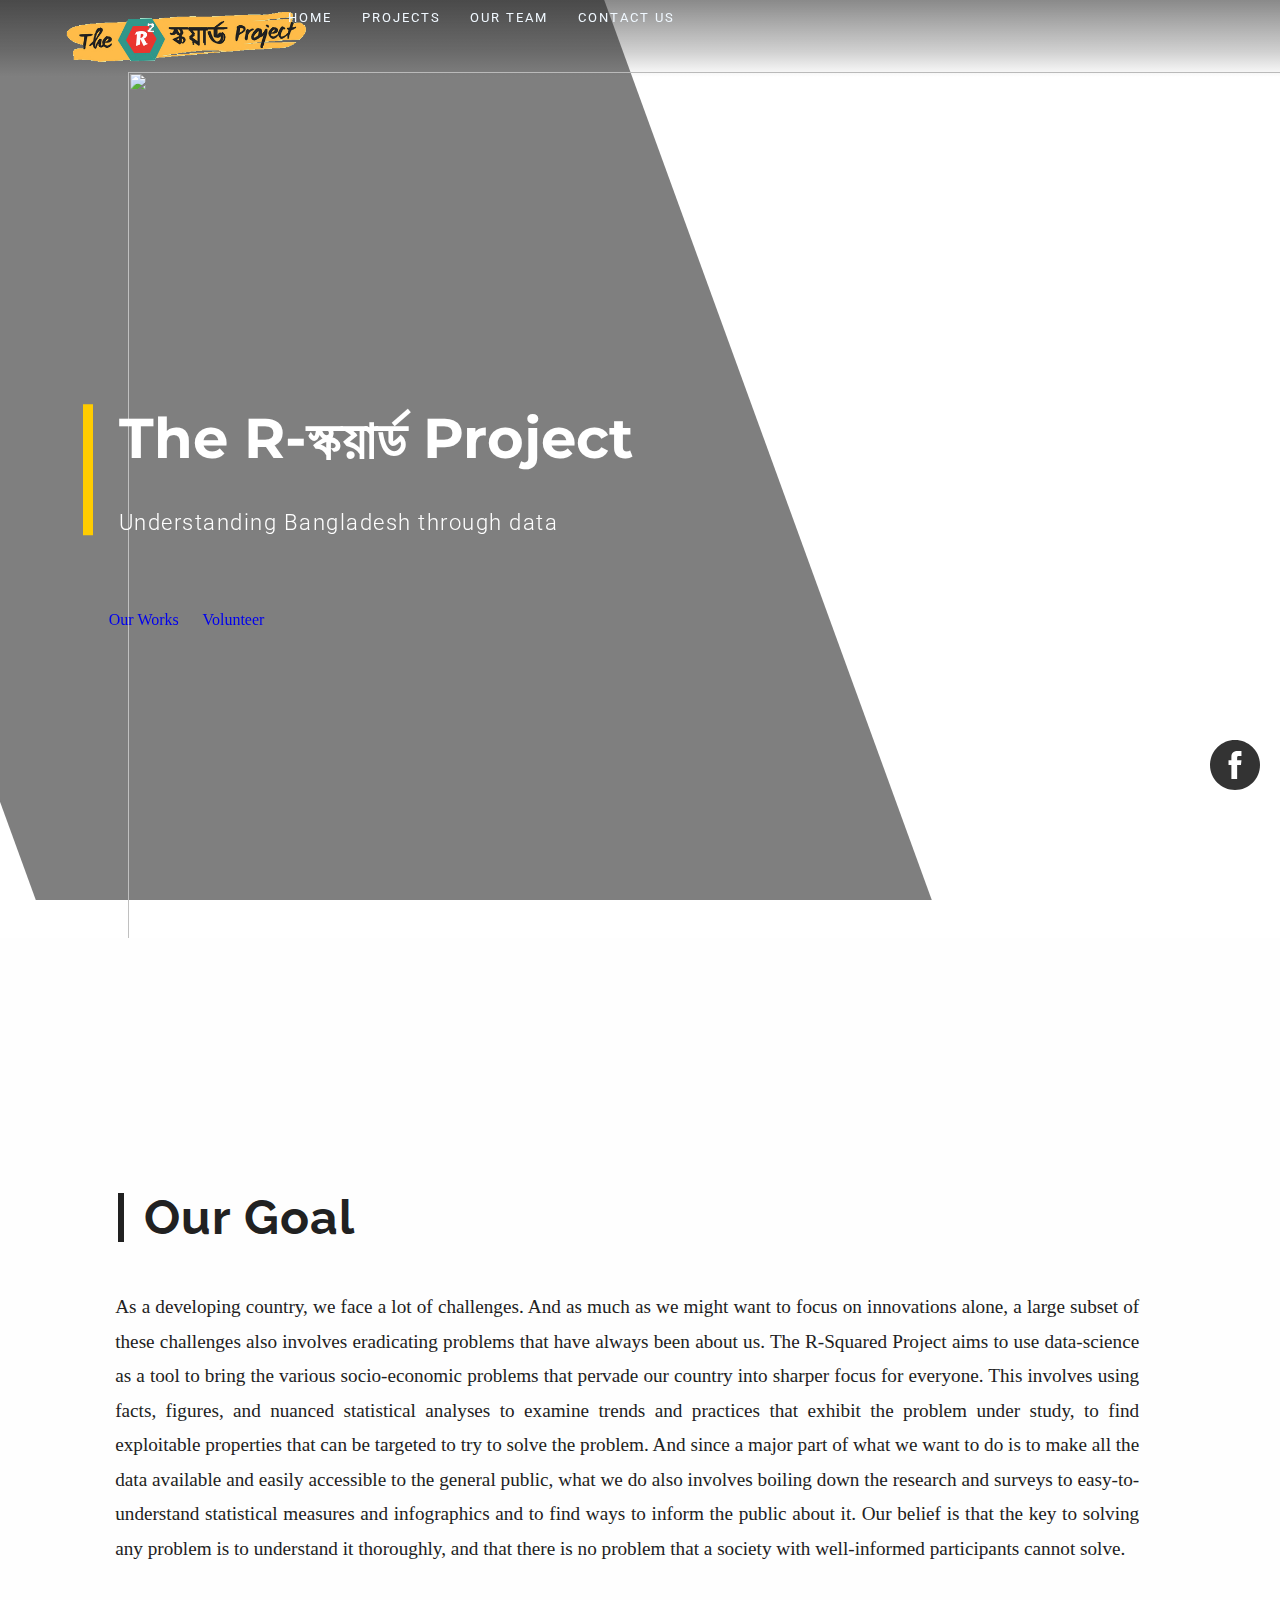
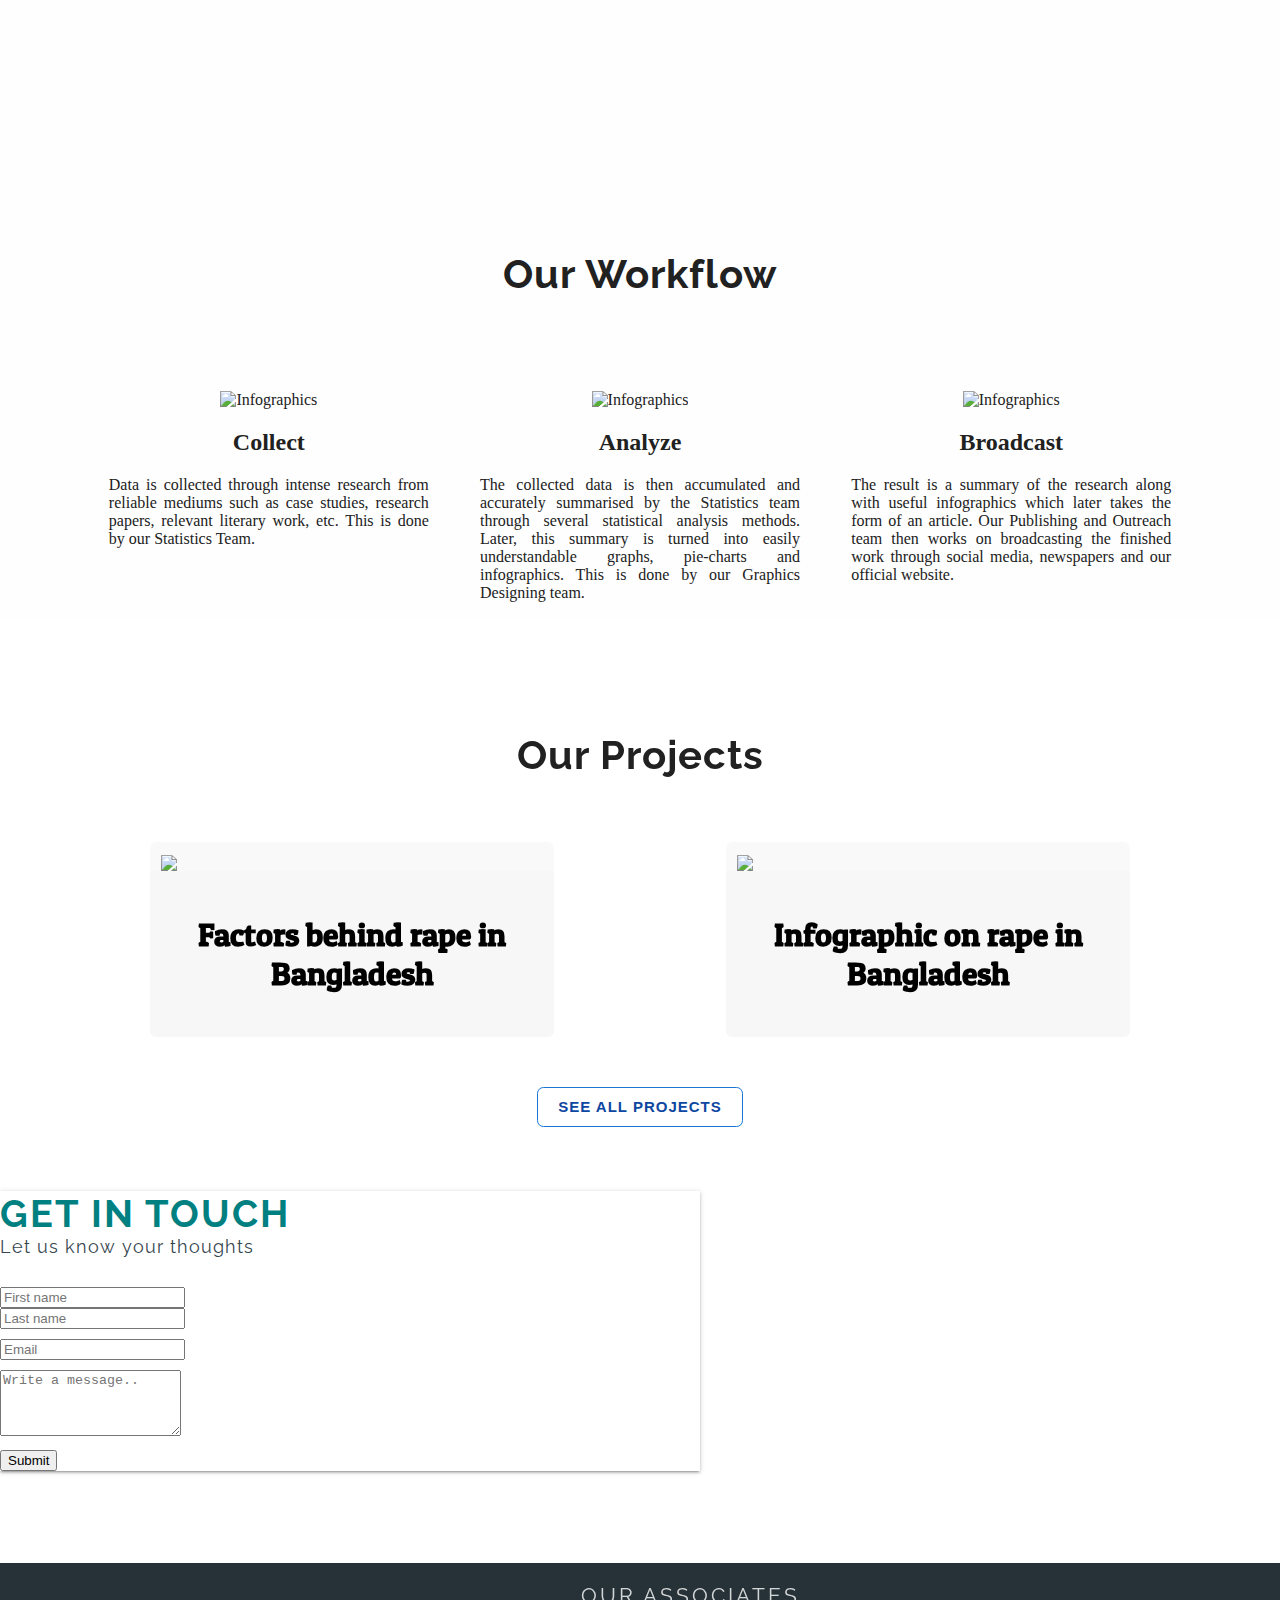
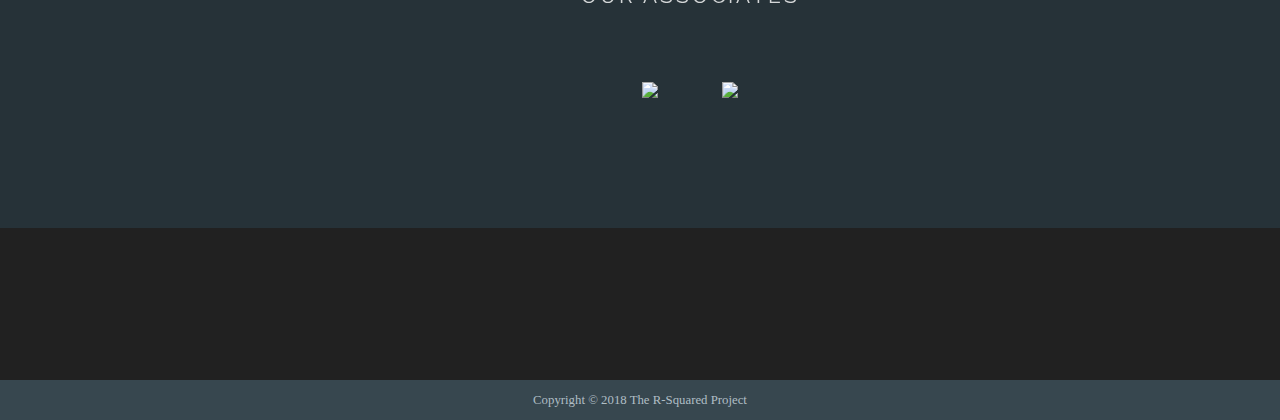
==== front-end-master/index.html @ 1b49b3e4 "Merge remote-tracking branch 'front-end/Final-Hosted' into bug_fixes" ====
<!doctype html>
<html lang="en">

<head>
	<!-- Required meta tags -->
	<meta charset="utf-8">
    <meta name="viewport" content="width=device-width, initial-scale=1, shrink-to-fit=no">

    <!-- meta data for SEO -->
    <meta name="description" content="">

	<!-- Bootstrap CSS -->
	<link rel="stylesheet" href="./common_files/css/bootstrap.min.css">
    <link rel="stylesheet" href="./common_files/css/nav&foot.css">
    <link rel="stylesheet" href="./common_files/css/button.css">
    <link rel="stylesheet" href="./common_files/css/footer.css">
    <link rel="stylesheet" href="./common_files/css/common_styles.css">
	<link rel="stylesheet" href="./index.css">
	<link href="https://fonts.googleapis.com/css?family=Pacifico|Patua+One|Roboto|Roboto+Condensed|Lato|Raleway|Montserrat|Roboto:300" rel="stylesheet">
    <!-- <link rel="stylesheet" media="screen and (max-device-width: 750px)" href="mobile.css" /> -->

	<!-- jquery -->
    <script src="https://ajax.googleapis.com/ajax/libs/jquery/2.1.0/jquery.min.js"></script>
    <script src="./common_files/js/parallax.min.js"></script>

    <!--custom js-->

    <script src="./common_files/js/custom_js/headerHelpers.js" ></script>

    <!-- Global site tag (gtag.js) - Google Analytics -->
    <script async src="https://www.googletagmanager.com/gtag/js?id=UA-122703977-1"></script>
    <script src="./common_files/js/custom_js/googleAnalytics.js"></script>

	<title>The R-Squared Project</title>
</head>

<body>
	<nav class="navbar nav-container">
		<div class="nav-logo">
			<a href="./index.html" class="nav-logo">
				<img src="./common_files/rsquared_logo.png" class="logo">
			</a>
		</div>
		<div class="nav-links">
			<a href="#page_top" class="index-nav-item  nav-item">HOME</a>
			<a href="./Projects/projects.html" class="index-nav-item nav-item">PROJECTS</a>
			<!--<a href="#" class="nav-item">Achievements</a>-->
			<a href="./about_us/about.html" class="index-nav-item nav-item">OUR TEAM</a>
			<a href="#contact-us" class="index-nav-item nav-item">CONTACT US</a>
		</div>
	</nav>
    <div class="cover-page" id="page_top">
        <div class="cover-picture" data-parallax="scroll" data-image-src="images/cover.jpg"></div>
        <div class="title-overlay"></div>
        <img class="graph-lines" src="images/graph_lines.svg">
        <div class="headline-text">
            <h1>The R-স্কয়ার্ড Project</h1>
            <h2>Understanding Bangladesh through data</h2>
        </div>
        <div class="action-buttons">
            <a href="#projects" class="material-button-white">Our Works</a>
            <a href="#contact-us" class="material-button-white">Volunteer</a>
        </div>
        <div class="social-buttons">
            <a target="_blank" href="https://www.facebook.com/dhakastats/"><img src="./about_us/icons/facebook.svg"></a>
        </div>
    </div>

	<div class="container-fluid about-us-container">
		<div class="about-us-content">
			<div class="text-container col-5">
				<div class="headline-container">
					<h1 class="headline">Our Goal</h1>
				</div>
				<div class="text-container-content">
					<p>
						As a developing country, we face a lot of challenges. And as much as we might want to focus on innovations alone, a large subset of these challenges also involves eradicating problems that have always been about us. The R-Squared Project aims to use data-science as a tool to bring the various socio-economic problems that pervade our country into sharper focus for everyone. This involves using facts, figures, and nuanced statistical analyses to examine trends and practices that exhibit the problem under study, to find exploitable properties that can be targeted to try to solve the problem. And since a major part of what we want to do is to make all the data available and easily accessible to the general public, what we do also involves boiling down the research and surveys to easy-to-understand statistical measures and infographics and to find ways to inform the public about it. Our belief is that the key to solving any problem is to understand it thoroughly, and that there is no problem that a society with well-informed participants cannot solve.
					</p>
				</div>
			</div>
			<div class="image-container">
				<img  src="./images/99c973c1c59dc21aa0fe2f706am7--oil-abstract-woman-portrait-painting-original-oil-painting.jpg" alt="" class="image">
			</div>
		</div>
	</div>


	<div class="what-we-do-container">
		<div class="headline-container">
			<p class="headline">Our Workflow</p>
		</div>
		<div class="what-we-do-content">
            <div class="what-we-do-card">
                <img src="icons/collection.svg" alt="Infographics" class="card-img-top">
                <div class="card-body">
                    <h2 class="card-title">Collect</h2>
                    <p class="card-text">Data is collected through intense research from reliable mediums such as case studies, research papers, relevant literary work, etc. This is done by our Statistics Team.</p>
                </div>

            </div>
            <div class="what-we-do-card">
                <img src="icons/analyze_icon.svg" alt="Infographics" class="card-img-top">
                <div class="card-body">
                    <h2 class="card-title">Analyze</h2>
                    <p class="card-text">The collected data is then accumulated and accurately summarised by the Statistics team through several statistical analysis methods. Later, this summary is turned into easily understandable graphs, pie-charts and infographics. This is done by our Graphics Designing team.</p>
                </div>

            </div>
            <div class="what-we-do-card">
                <img src="icons/broadcast.svg" alt="Infographics" class="card-img-top">
                <div class="card-body">
                    <h2 class="card-title">Broadcast</h2>
                    <p class="card-text">The result is a summary of the research along with useful infographics which later takes the form of an article. Our Publishing and Outreach team then works on broadcasting the finished work through social media, newspapers and our official website.</p>
                </div>
            </div>
		</div>
	</div>


    <div class="featured-projects-container">
        <div class="headline-container" id="projects">
            <h1 class="headline">Our Projects</h1>
        </div>
        <div class="content">
            <div class="project-card" onclick="window.location='./Projects/projects.html#sexual_abuse'">
                <img src="./Projects/infographs/navid_et_al.jpg" class="project-img">
                <div class="descriptor">
                    <h2 class="name">Factors behind rape in Bangladesh</h2>
                </div>
            </div>
            <div class="project-card" onclick="window.location='./Projects/projects.html#reasons_behind_abuse'">
                <img src="./Projects/infographs/infographic_on_rape.png" class="project-img">
                <div class="descriptor">
                    <h2 class="name">Infographic on rape in Bangladesh</h2>
                </div>
            </div>

        </div>
        <div class="button-container">
            <input type="button" class="material-button" value="See all Projects" onclick="window.location='./Projects/projects.html'">
        </div>
    </div>

    <form id="contact-us" class="container contact-card-container"  class="row" action="https://formspree.io/thersquaredproject@gmail.com" method="POST">
        <div class="col-sm">
            <div class="card">
                <div class="card-body">
                    <div class="contact-heading">
                        <span>GET IN TOUCH</span>
                        <span>Let us know your thoughts</span>
                    </div>
                    <div class="contact-texboxes">
                        <div class="form-row">
                            <div class="col-6">
                                <input type="text" class="form-control" name="First Name" required="required" placeholder="First name">
                            </div>
                            <div class="col-6">
                                <input type="text" class="form-control" name="Last Name" required="required" placeholder="Last name">
                            </div>
                        </div>
                        <div class="form-row">
                            <div class="col-12">
                                <input type="email" class="form-control" name="Email" required="required" placeholder="Email">
                            </div>
                        </div>
                        <div class="form-row">
                            <div class="col-12">
                                <textarea class="form-control" rows="4" name="Message" required="required" placeholder="Write a message.."></textarea>
                            </div>
                        </div>
                        <div class="form-row form-submit-row">
                            <div class="col-12">
                                <input type="submit" class="material-button-purple" value="Submit">
                            </div>
                        </div>
                    </div>
                </div>
            </div>
        </div>
    </form>


    <br/><br/><br/><br/>
    <div class="associates-box">
        <span class="associates-title">OUR ASSOCIATES</span>
        <div class="associates-logo-quilt">
            <img src="images/wistem.png" class="associates-logo">
            <img src="images/bdt-amplogo-v1.png" class="associates-logo">
        </div>
    </div>
	<div class="footer">
		<div class="copyright">
			Copyright © 2018 The R-Squared Project
		</div>
	</div>

</body>

</html>
---- front-end-master/common_files/css/nav&foot.css ----
/*navbar start */
.nav-container{
	z-index: 2;
	display: flex;
	padding-top: 0.5em;
	padding-bottom: 0.5em;
	position: absolute;
	width: 100vw;
	background: linear-gradient(to bottom, rgba(21,21,21,.5), rgba(21,21,21,.35), rgba(21,21,21,.2),rgba(21,21,21,0));
}
@keyframes nav-container-fixed{
	0%{
		margin-top: -100%;;
	}
	100%{ margin-top: 0;}
}
.nav-fixed{
	position: fixed;
	background: rgba(21,21,21,1);
	animation-name: nav-container-fixed;
	animation-duration: .4s;
	animation-delay: 0s;
	color: #ffcc00;
	width: 100vw;
}


.nav-logo{
	width: 19%;
	padding-left: 2em;
}
.nav-logo > .logo{
	width: 100%;
}


.nav-item:hover{
	font-weight: 600;
}
.nav-links{
	padding-right: 4em;
}
.nav-links > .nav-item{
	font-family: Roboto, sans-serif;
	letter-spacing: 2px;
	font-size: 0.8rem;
	color: #ffcc00;
	padding: 1em;
}

.nav-fixed .nav-item{
	color: #ffcc00;
	letter-spacing: 2px;
	font-size: 0.8rem;
	transition: color linear 1s;
}

.footer{
	position: relative;
	display: flex;
	flex-direction: row;
}
.copyright{
	align-self: flex-end;
	position: relative;
	bottom: 0%;
	width: 100%;
	height: 40px;
	background-color: #37474F;
	color: #B0BEC5;
	text-align: center;
	line-height: 40px;
	font-size: 0.8rem;
}

@media only screen and (max-width: 600px) {
	.nav-container{
		flex-direction: column;
		padding-top: 3vw;
		padding-bottom: 3vw;
	}
	.nav-logo{
		padding-left: 0;
		padding-bottom: 2vw;
		align-self: center;
	}
	.nav-links{
		display: flex;
		justify-content: center;
		flex-wrap: wrap;
		padding-right: 0;
	}
	.nav-links .nav-item{
		border: 1px solid white;
		padding: .4em;
	}
}

/*navbar end*/
---- front-end-master/common_files/css/button.css ----
.material-button{
    border: 0.1rem solid #1976D2;
    border-radius: .4rem;
    cursor: pointer;
    display: inline-block;
    font-size: 15px;
    font-weight: 700;
	height: 40px;
	padding: 0px 20px 0px 20px;
	letter-spacing: 1px;
    text-align: center;
    text-decoration: none;
    text-transform: uppercase;
	white-space: nowrap;
	background-color: transparent;
	color: #0D47A1;
	transition: all linear 0.1s;
}
.material-button:hover{
	color:white;
	background-color: #1976D2;
}
.material-button:active{
	background-color: #0D47A1;
}
.material-button:focus{
	outline: none;
}
---- front-end-master/common_files/css/footer.css ----
.footer{
	width: 100%;
	background: #212121;
	color: aliceblue;
	height: 15vw;
}
---- front-end-master/common_files/css/common_styles.css ----
html{
	overflow-x: hidden;
<<<<<<< HEAD
}
::-webkit-scrollbar {
    width: 8px;
}
::-webkit-scrollbar-track {
    background: rgb(97, 127, 141);
}

::-webkit-scrollbar-thumb {
	background: #37474F;
}
::-webkit-scrollbar-thumb:hover {
    background: #90A4AE;
=======
	width: 100vw !important;
}
::-webkit-scrollbar {
	width: 8px;
}
::-webkit-scrollbar-track {
	box-shadow: inset 0 0 20px rgba(0,0,0,0.3);
}

::-webkit-scrollbar-thumb {
	box-shadow: inset 0 0 200px rgba(0,0,0,0.5);
	border-radius: 5px;
	cursor: pointer;
}
::-webkit-scrollbar-thumb:hover {
    background: rgb(84, 108, 119);
}
::-webkit-scrollbar-thumb:active {
    background: rgb(67, 86, 95);
>>>>>>> front-end/Final-Hosted
}
.headline{
    font-family: 'Raleway';
    align-self: center;
	color: #212121;
	position: relative;
	text-align: center;
	padding: 1vw;
    font-size: 2.5em;
    margin: 0;
    font-weight: bold;
	letter-spacing: 1px;
}
/* .headline::after{
	content: '';
    position: absolute;
	background: #212121;
	top: 100%;
    left: 30%;
	width: 40%;
	height: 2px;
} */
---- front-end-master/index.css ----
html,body
{
    width: 100%;
    height: 100%;
    margin: 0px;
	padding: 0px;
}
html{
	display: flex;
	flex-direction: column;
}
a, a:hover{
	text-decoration: none;
}
.first .row > div{
  background: #FFFFFF;
}
.hide{
	display: none;
}
.show{
	display: block;
}
.horizontal-ruler{
	width: 100vw;
	height: 1.5vw;
	background: #212121;
}

/****************** cover pic ***********************/
.cover-page{
	height: 100vh;
	width: 100vw;
}
.cover-picture{
	height: 100%;
	position: absolute;
	top: 0px;
	left: 0px;
}
.details{
	padding-bottom: 2vw;
	font-size: 1.5vw;
}
.action-buttons a{
	margin-right: 20px;
}
.graph-lines{
	position: absolute;
	bottom: -8vh;
	right: -10vw;
	width: 100vw;
	height: 100vh;
}
.social-buttons{
	position: absolute;
	right: 20px;
	bottom: 10vh;
	height: auto;
	width: 50px;
}
.social-buttons a{
	height: 50px;
	width: 50px;
	line-height: 50px;
	text-align: center;
}
.social-buttons a:hover{
	transform: scale(1.05);
}

.associates-box{
	min-height: 25vh;
	height: 25vh;
	width: 100vw;
	background-color: #263238;
	color:white;
	text-align: center;
	padding: 20px 50px;
}
.associates-title{
	color: white;
	font-family: 'Raleway';
	font-size: 1.3em;
	letter-spacing: 3px;
	opacity: 0.8;
	display: block;
}
.associates-logo-quilt{
	position: relative;
	top: 55%;
	transform: translateY(-50%);
	height: 100px;
}
.associates-logo{
	max-height: 40px;
	margin: 0px 30px;
}
/*************************  cover end  ***********************************/


.about-us-container{
	display: flex;
	height: 100vh;
	background: #FEFEFE;
	color: #212121;
	position: relative;
	display: flex;
	justify-content: center;
	overflow-y: hidden;
	padding: 0 7vw;
}
.about-us-content{
	position: relative;
	align-self: flex-start;
	display: flex;
	flex-direction: row;
	align-self: center;

}
.text-container{
	position: relative;
	padding: 1vw;
	display: flex;
	flex-direction: column;
	min-width: 70%;
	min-height: 100%;
}
.text-container > .headline-container{
	font-family: 'Patua One', sans-serif;
	left: 1em;
	position: relative;
	display: flex;
    justify-content: flex-start;
}
.text-container > .headline-container::before{
	content: '';
	position: absolute;
	background: #212121;
	width: .4vw;
	height: 60%;
	align-self: center;
}
.text-container .headline{
	position: relative;
	padding-left: 2vw;
	font-size: 3em;
}
.text-container .headline::after{
    display: none;
}
.text-container-content{
	font-size: 1.2em;
	line-height: 1.8em;
	padding: 1vw;
	padding-right: 3vw;
	text-align: justify;
}
.image-container{
	position: relative;
	display: flex;
	justify-content: center;
}
.image{
	border-radius: .5em;
	width: 100%;
	align-self: center;
}

/******************* about us end *************************/


/******************* what we do   **************************/

.what-we-do-container{
	background: #FEFEFE;
	position: relative;
    justify-content: center;
	flex-direction: column;
	margin-bottom: 100px;
}
.headline-container{
	position: relative;
    min-width: 100%;
    display: flex;
    justify-content: center;
}

.what-we-do-content{
	display: flex;
	flex-direction: row;
	justify-content: center;
	text-align: center;
}
.what-we-do-content  .card-img-top{
    align-self: center;
	width: 15vw;
	padding: 3vw;
	padding-bottom: 0;
	padding-top: 9vh;
	margin: 0;
}

.what-we-do-content .what-we-do-card{
	color: #212121;
	background: rgba(255,255,255,0);
	min-width: 20vw;
    max-width: 25vw;
	margin: 0px;
	padding-top: 0;
	margin: 0 2vw;
}

.what-we-do-content .card-link{
	align-content: space-around;
}
.card-text{
	text-align: justify;
    text-justify: inter-word;
}
/***************** what we do part end *************/


/***************** associates part start ***********/
.associates-container{
	height: auto;
	margin-top: 5vh;
	margin-bottom: 15vh;
}

.associates-headline-container{
    position: relative;
    min-width: 100%;
    display: flex;
    justify-content: center;
}
.associates-container .content{
    margin-top: 1vw;
    margin-bottom: 5vw;
    display: flex;
    flex-direction: row;
    flex-wrap: wrap;
    justify-content: center;
}
.associates-container .img-container{
	margin: 3vw;
	width: 10vw;
	position: relative;
}
.associates-container .img-container:nth-child(1){
	width: 15vw;
}
.associates-container .img-container img{
	background: black;
	top: 50%;
	transform: translateY(-50%);
	position: relative;
    width: 100%;
    height: auto;
}


/***************  associates part end  **************/


/**************    featured projects   **************/

.featured-projects-container{
    display: flex;
    flex-direction: column;
    justify-content: center;
    padding-bottom: 5vw;
}

.featured-projects-container .content{
    margin-top: 4vw;
    display: flex;
    flex-direction: row;
    width: 90%;
    align-self: center;
    justify-content: space-around;
}

.featured-projects-container .content .project-card{
    border-radius: .5vw;
    overflow: hidden;
    position: relative;
	width: 35%;
	display: flex;
	flex-direction: column;
	cursor: pointer;
	overflow-y: hidden;
	background: rgba(245,245,245, .6);
}

.featured-projects-container .content .project-card:hover {
	background-color: lightgrey;
}

.featured-projects-container .content .project-card .project-img{
	align-self: center;
	margin: 1vw;
	margin-bottom: 0vw;
	width: 95%;
}

.featured-projects-container .content .project-card .descriptor{
    background: rgba(245,245,245, .6);
	position: relative;
	padding: .3em;
	text-align: center;
}
.featured-projects-container .content .project-card .descriptor .name{
	padding: 1vw;
	font-size: 2.5vw;
    font-family: 'patua one';
}
/************* featured projects end ***************/





.nav-links > .index-nav-item{
	font-family: Roboto, sans-serif;
	letter-spacing: 2px;
	font-size: 0.8rem;
	color: aliceblue;
	padding: 1em;
}

/*****************      form part      **************/

.contact-card-container{
	max-width: 700px !important;
}
.card{
	box-shadow: 0 2px 2px 0 rgba(0,0,0,0.14), 0 3px 1px -2px rgba(0,0,0,0.12), 0 1px 5px 0 rgba(0,0,0,0.2);
}
.contact-heading{
	margin-bottom:30px;
}
.contact-heading span:nth-of-type(1){
	display: block;
	font-family: 'Raleway';
	font-size: 2.4rem;
	font-weight: bolder;
	letter-spacing: 2px;
	color:teal;
}
.contact-heading span:nth-of-type(2){
	display: block;
	font-family: 'Raleway';
	font-size: 1.1rem;
	letter-spacing: 1px;
	color:#37474F;
}
.form-row{
	margin-bottom: 10px;
}
.join-team{
	display: none;
	float: right;
	text-align: center;
}
.join-team span:nth-of-type(1){
	display: block;
	font-size: 15px;
	color:#546E7A;
	letter-spacing: 0.2px;
}
.join-team a{
	margin-top: -3px;
	display: block;
	font-size: 20px;
	font-weight: bold;
	text-decoration: underline;
	color:#37474F;
	transition: all linear 0.1s;
}
.join-team a:hover{
	color:#263238;
}
.contact-footer{
	text-align: center;
	position: absolute;
	bottom: 0px;
	left:15px;
	right: 15px;
	height: 50px;
	border-bottom-left-radius: 0.25rem;
	border-bottom-right-radius: 0.25rem;
	padding:0px 25px 0px 25px;
}
.form-submit-row{
	margin-top: 10px;
	margin-bottom: 20px;
}
.button-container{
	margin-top: 50px;
	width: 100%;
	text-align: center;
}

.cover-page{
	height: 100vh;
	width: 100vw;
}
.cover-picture{
	z-index: 0;
	height: 100vh;
	width: 100vw;
	position: fixed;
	top: 0px;
	left: 0px;
}
.title-overlay{
	position: absolute;
	top: 0px;
	left: 0px;
	width: 70%;
	height: 100%;
    margin-left:-10vw;
	transform: skew(20deg);
	background: #000;
	opacity: 0.5;
}
.headline-text{
	position: relative;
	top: 48%;
	transform: translateY(-50%);
	margin-left: 6.5vw;
	padding-left: 2vw;
	border-left: 10px solid #ffcc00;
}

.headline-text h1{
	font-family: Montserrat;
	font-weight: bolder;
	color: white;
	font-size: 3.5em;
}
.headline-text h2{
	font-family: 'Roboto';
	font-weight: 300;
	color: white;
	font-size: 1.4em;
	letter-spacing: 1.5px;
	margin-top: 10px;
}
.action-buttons{
	position: relative;
	top: 48%;
	transform: translateY(-50%);
	margin-left: 8.5vw;
}
.action-buttons a{
	margin-right: 20px;
}
.graph-lines{
	position: absolute;
	bottom: -8vh;
	right: -10vw;
	width: 100vw;
	height: 100vh;
}
.social-buttons{
	position: absolute;
	right: 20px;
	bottom: 10vh;
	height: auto;
	width: 50px;
}
.social-buttons a{
	height: 50px;
	width: 50px;
	line-height: 50px;
	text-align: center;
}
.social-buttons a:hover{
	transform: scale(1.05);
}

.associates-box{
	min-height: 25vh;
	height: 25vh;
	width: 100vw;
	background-color: #263238;
	color:white;
	text-align: center;
	padding: 20px 50px;
}
.associates-title{
	color: white;
	font-family: 'Raleway';
	font-size: 1.3em;
	letter-spacing: 3px;
	opacity: 0.8;
	display: block;
}
.associates-logo-quilt{
	position: relative;
	top: 55%;
	transform: translateY(-50%);
	height: 100px;
}
.associates-logo{
	max-height: 40px;
	margin: 0px 30px;
}
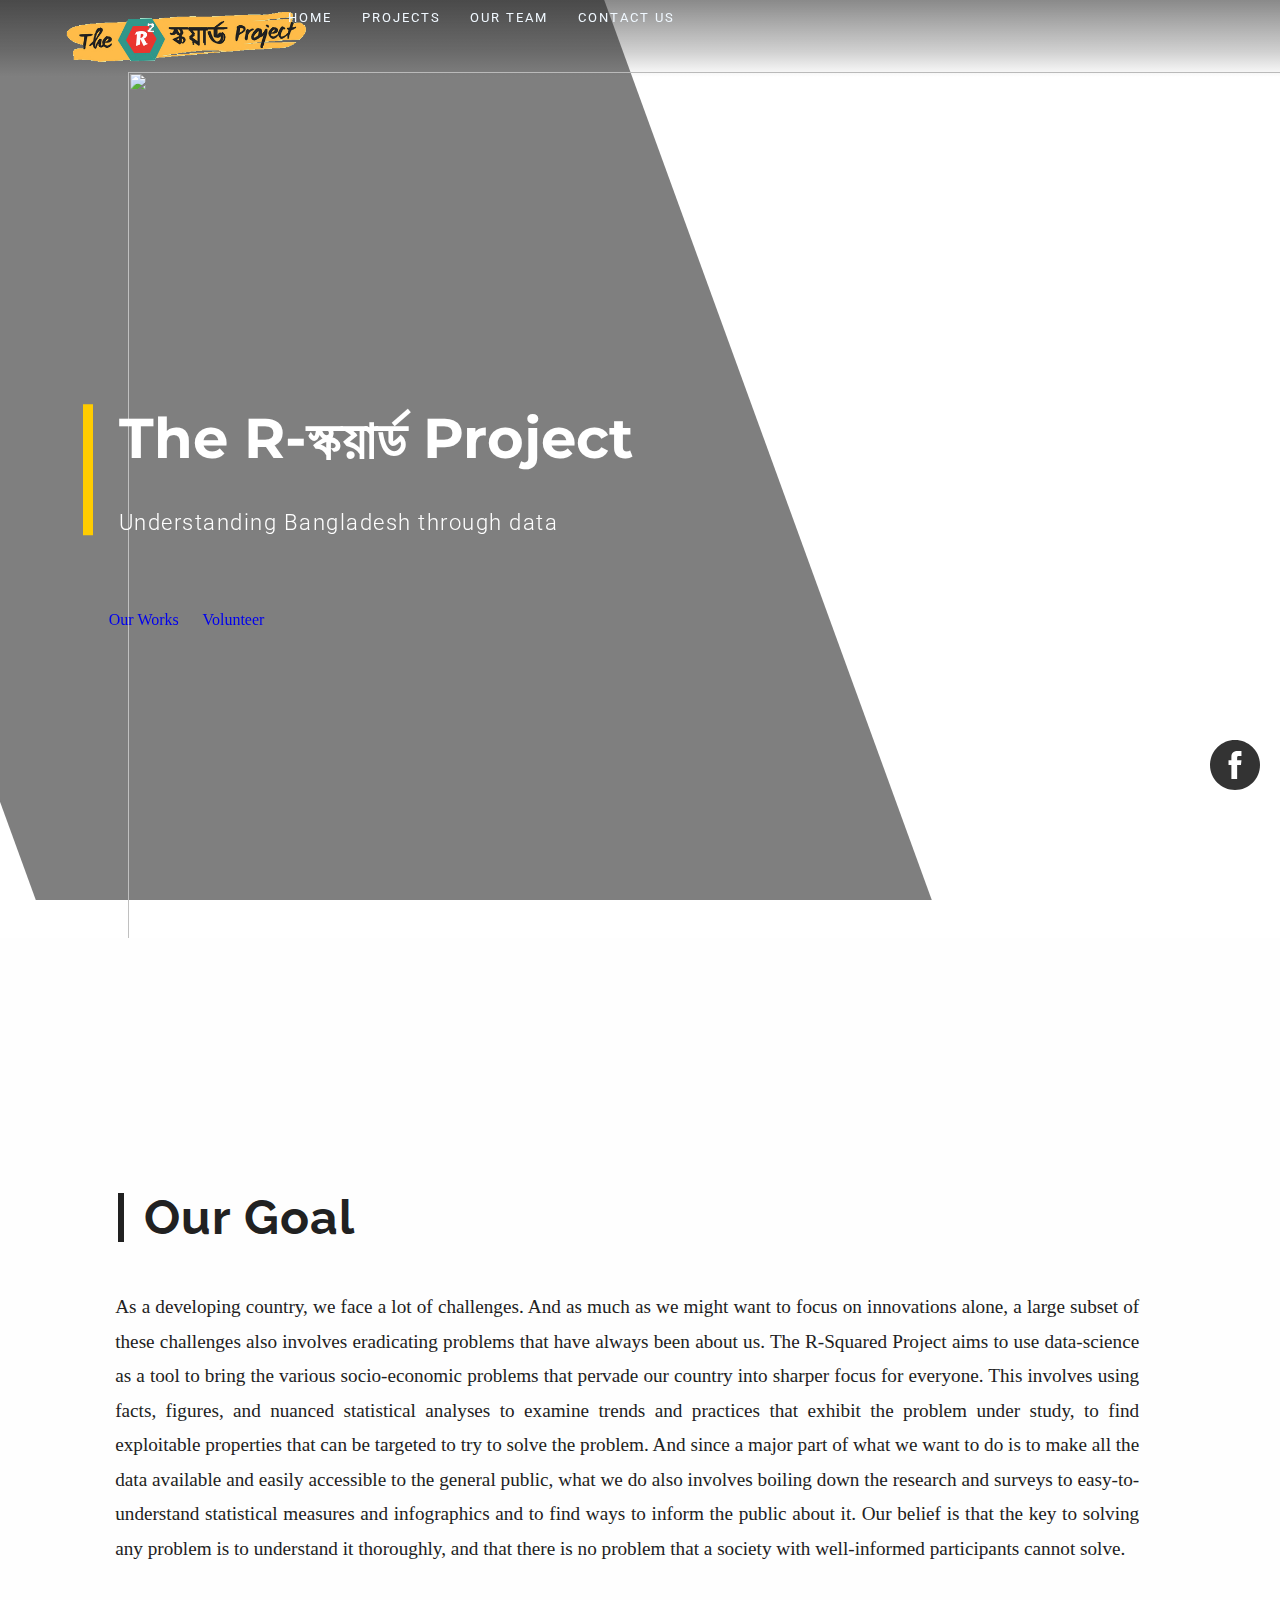
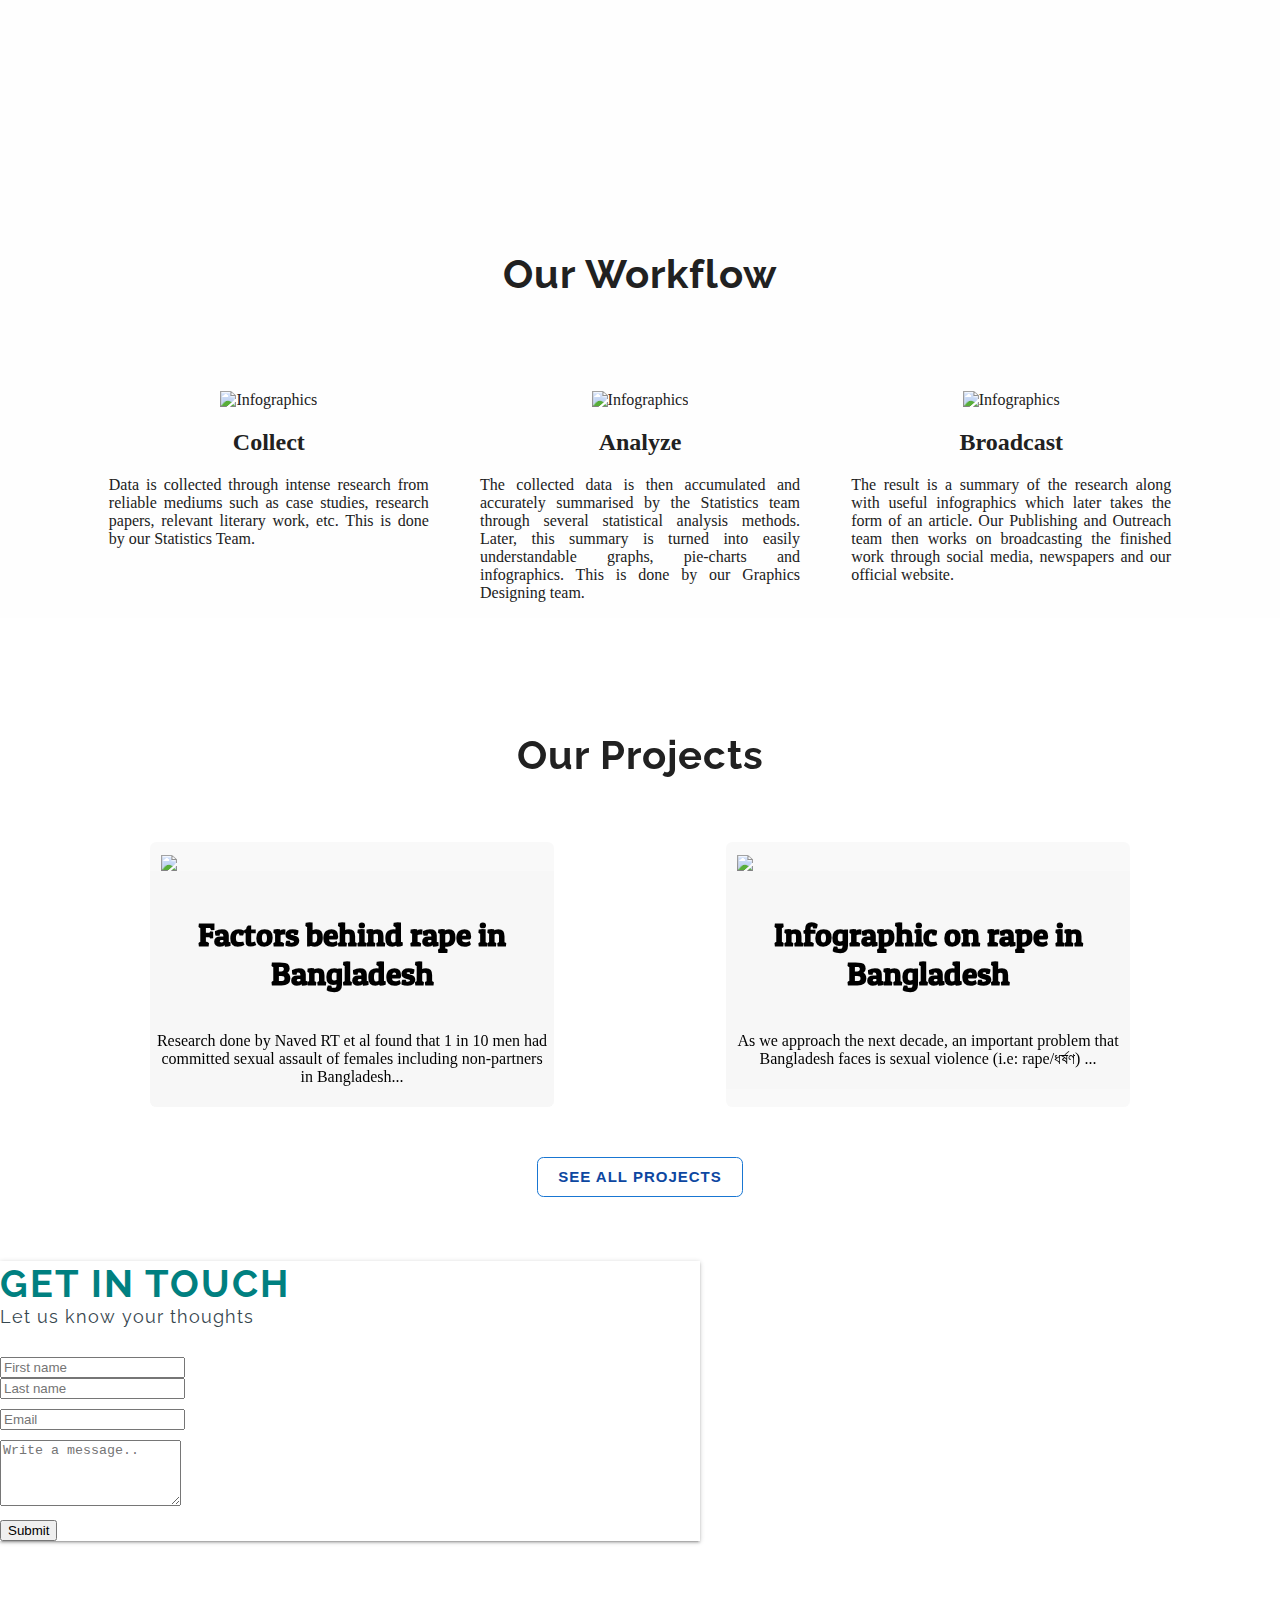
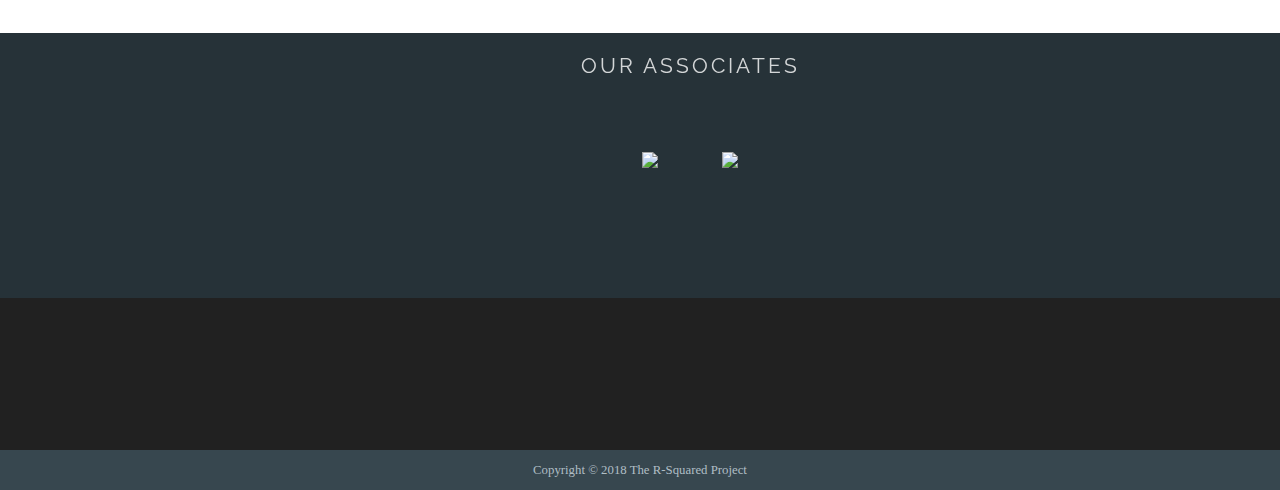
==== commit 45f0ec37: "Design Updates" ====
--- a/front-end-master/index.html
+++ b/front-end-master/index.html
@@ -5,7 +5,7 @@
 	<!-- Required meta tags -->
 	<meta charset="utf-8">
     <meta name="viewport" content="width=device-width, initial-scale=1, shrink-to-fit=no">
-
+    
     <!-- meta data for SEO -->
     <meta name="description" content="">
 
@@ -17,11 +17,11 @@
     <link rel="stylesheet" href="./common_files/css/common_styles.css">
 	<link rel="stylesheet" href="./index.css">
 	<link href="https://fonts.googleapis.com/css?family=Pacifico|Patua+One|Roboto|Roboto+Condensed|Lato|Raleway|Montserrat|Roboto:300" rel="stylesheet">
-    <!-- <link rel="stylesheet" media="screen and (max-device-width: 750px)" href="mobile.css" /> -->
+    <link rel="stylesheet" media="screen and (max-device-width: 750px)" href="mobile.css" />
 
 	<!-- jquery -->
     <script src="https://ajax.googleapis.com/ajax/libs/jquery/2.1.0/jquery.min.js"></script>
-    <script src="./common_files/js/parallax.min.js"></script>
+    <script src="https://cdn.jsdelivr.net/parallax.js/1.4.2/parallax.min.js"></script>
 
     <!--custom js-->
 
@@ -126,12 +126,14 @@
                 <img src="./Projects/infographs/navid_et_al.jpg" class="project-img">
                 <div class="descriptor">
                     <h2 class="name">Factors behind rape in Bangladesh</h2>
+                    <p class="brief">Research done by Naved RT et al found that 1 in 10 men had committed sexual assault of females including non-partners in Bangladesh...</p>
                 </div>
             </div>
             <div class="project-card" onclick="window.location='./Projects/projects.html#reasons_behind_abuse'">
                 <img src="./Projects/infographs/infographic_on_rape.png" class="project-img">
                 <div class="descriptor">
                     <h2 class="name">Infographic on rape in Bangladesh</h2>
+                    <p class="brief">As we approach the next decade, an important problem that Bangladesh faces is sexual violence (i.e: rape/ধর্ষণ) ... </p>
                 </div>
             </div>
 
@@ -140,7 +142,20 @@
             <input type="button" class="material-button" value="See all Projects" onclick="window.location='./Projects/projects.html'">
         </div>
     </div>
-
+    <!-- <div class="associates-container">
+        <div class="headline-container">
+            <h1 class="headline">Our Associates</h1>
+        </div>
+
+        <div class="content">
+            <div class="img-container">
+                <img src="images/wistem.png">
+            </div>
+            <div class="img-container">
+                <img src="images/bangladeshTomorrow.PNG">
+            </div>
+        </div>
+    </div> -->
     <form id="contact-us" class="container contact-card-container"  class="row" action="https://formspree.io/thersquaredproject@gmail.com" method="POST">
         <div class="col-sm">
             <div class="card">
@@ -175,11 +190,11 @@
                         </div>
                     </div>
                 </div>
-            </div>
+            </div>      
         </div>
     </form>
-
-
+    
+    
     <br/><br/><br/><br/>
     <div class="associates-box">
         <span class="associates-title">OUR ASSOCIATES</span>
@@ -194,6 +209,10 @@
 		</div>
 	</div>
 
+    <div class="go-top">
+
+    </div>
+
 </body>
 
 </html>
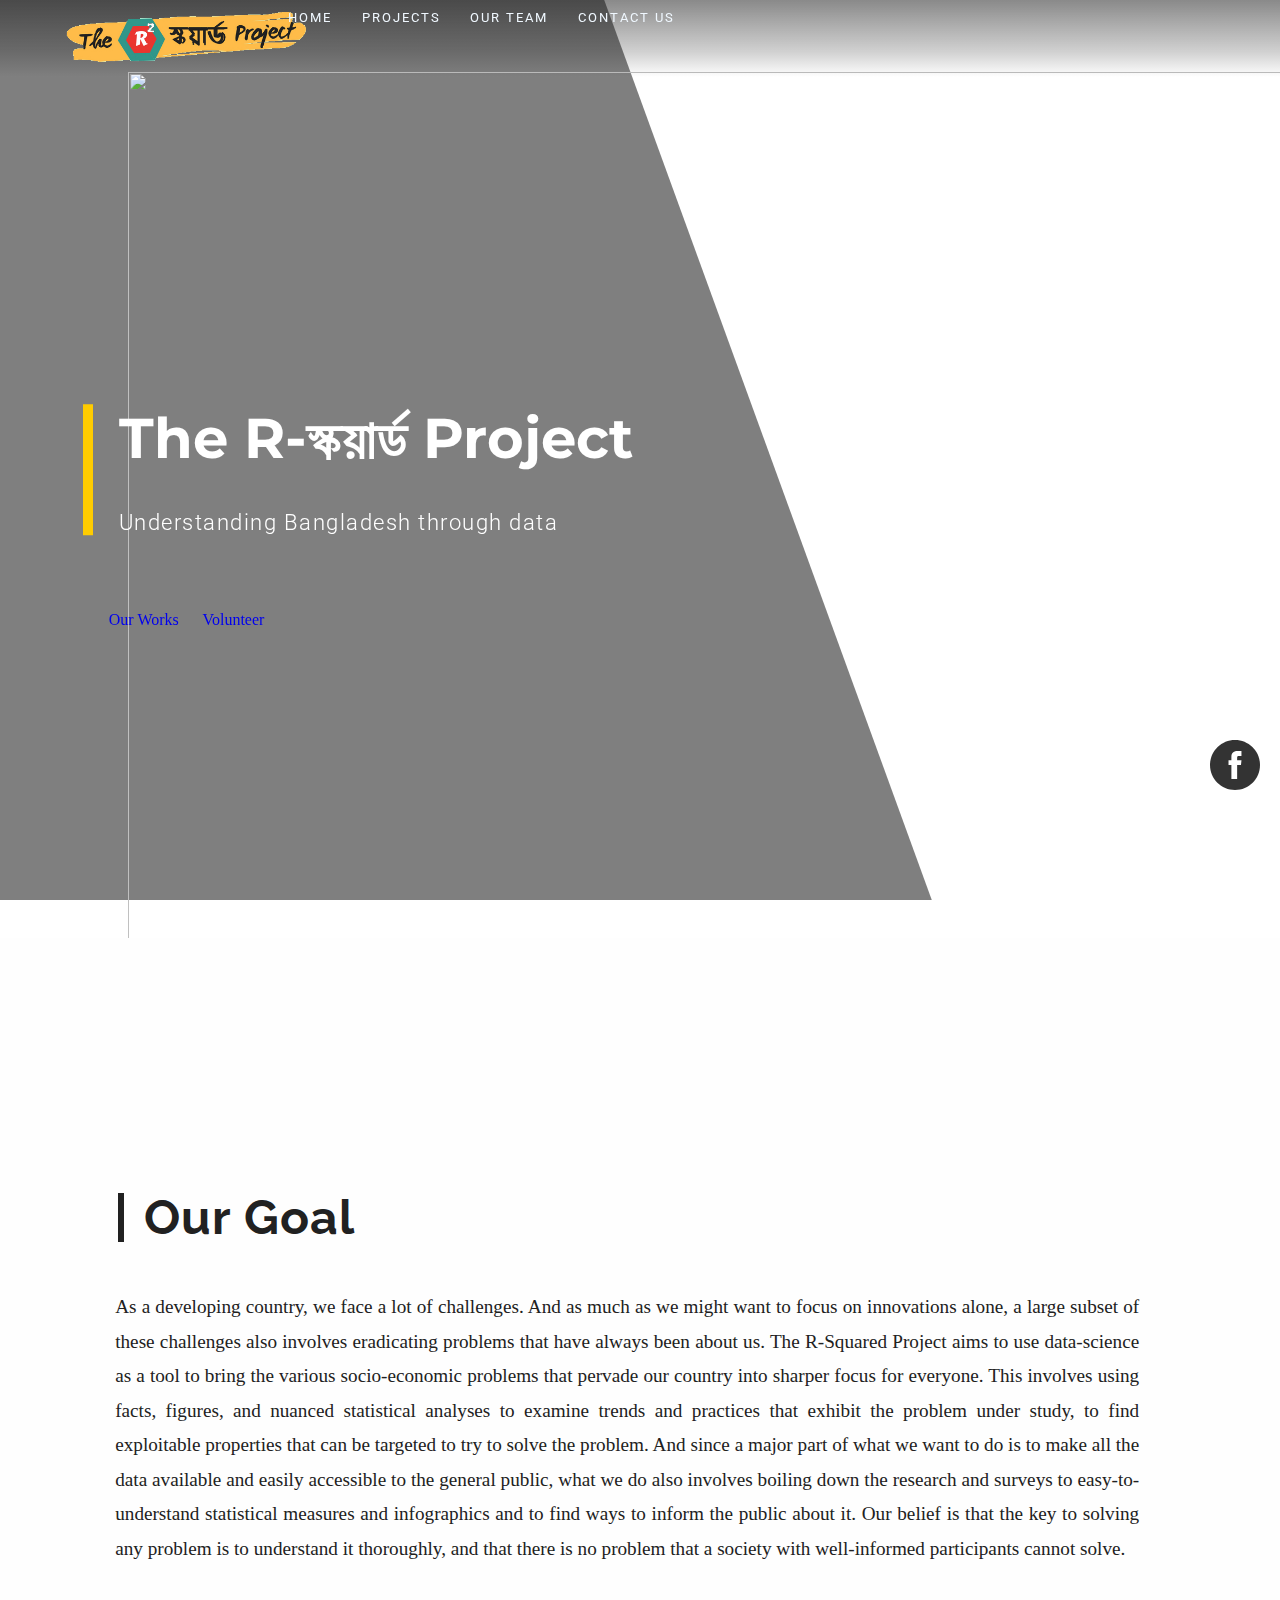
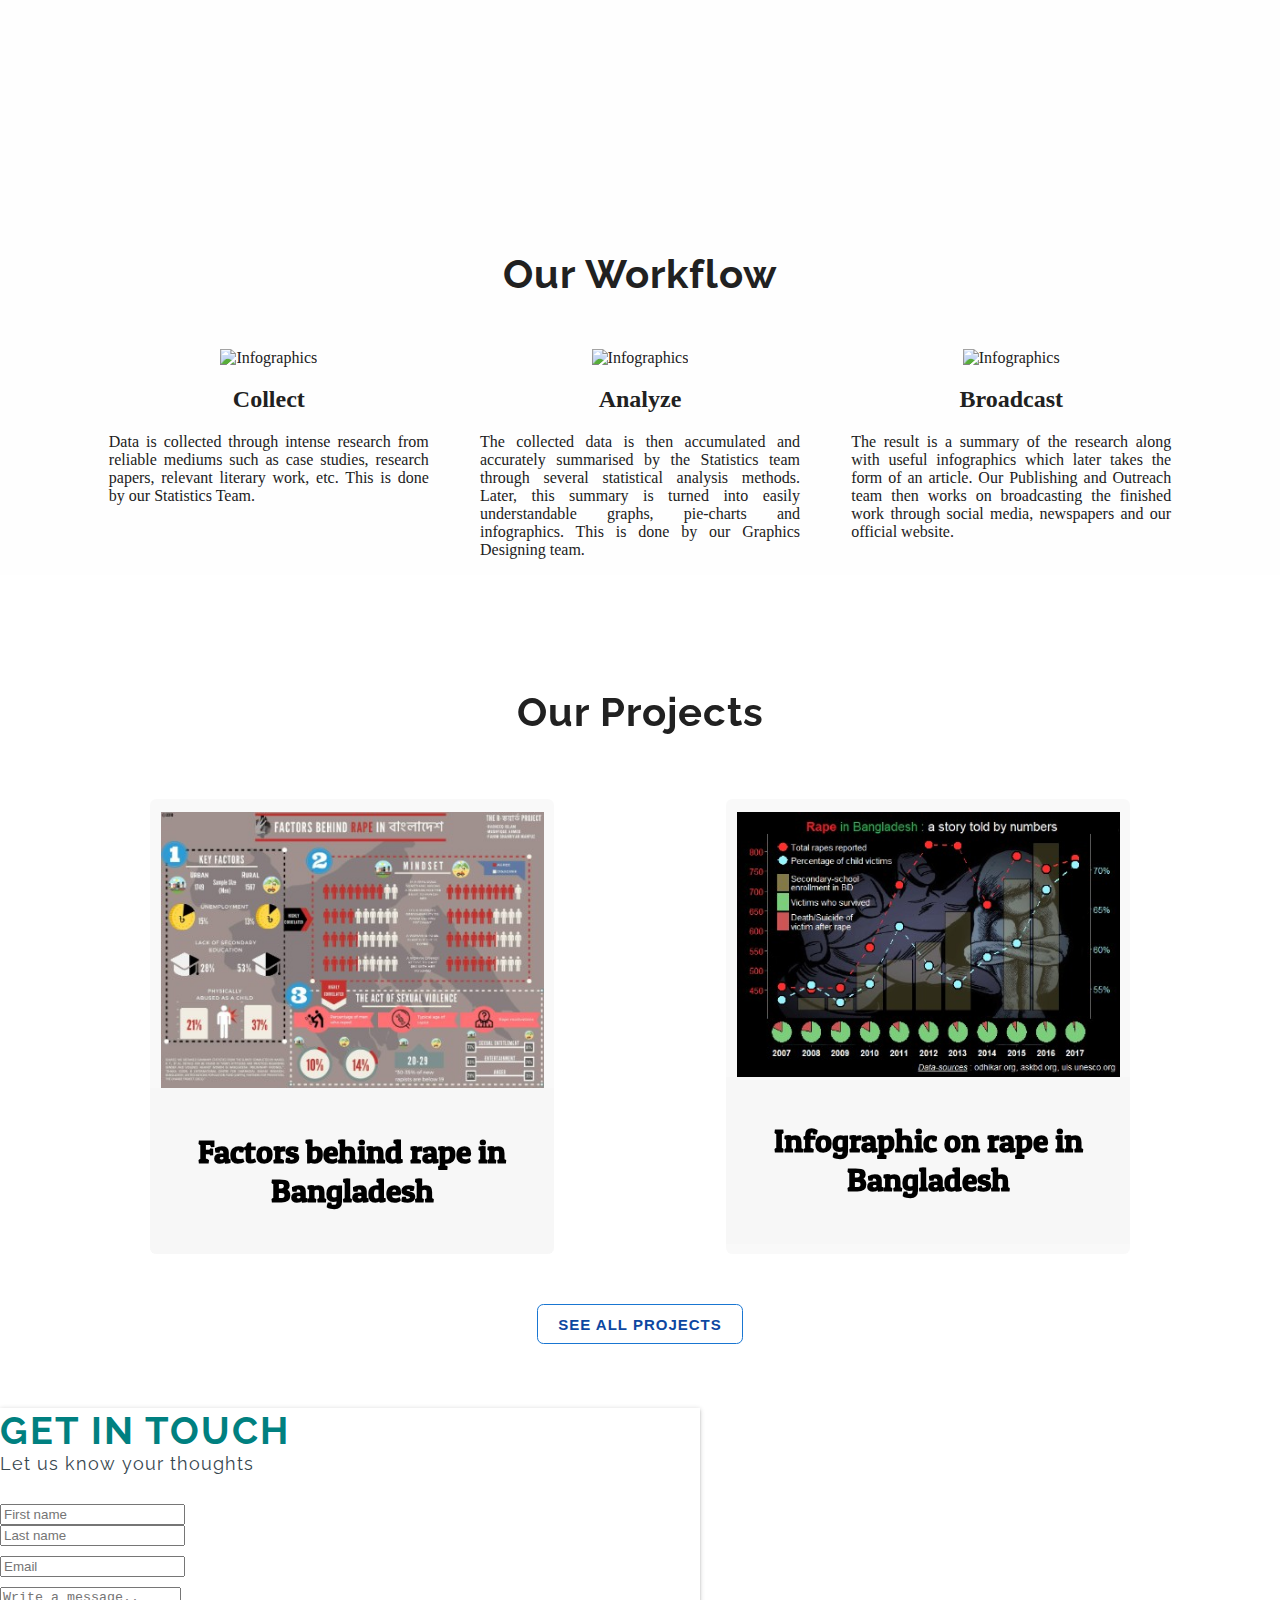
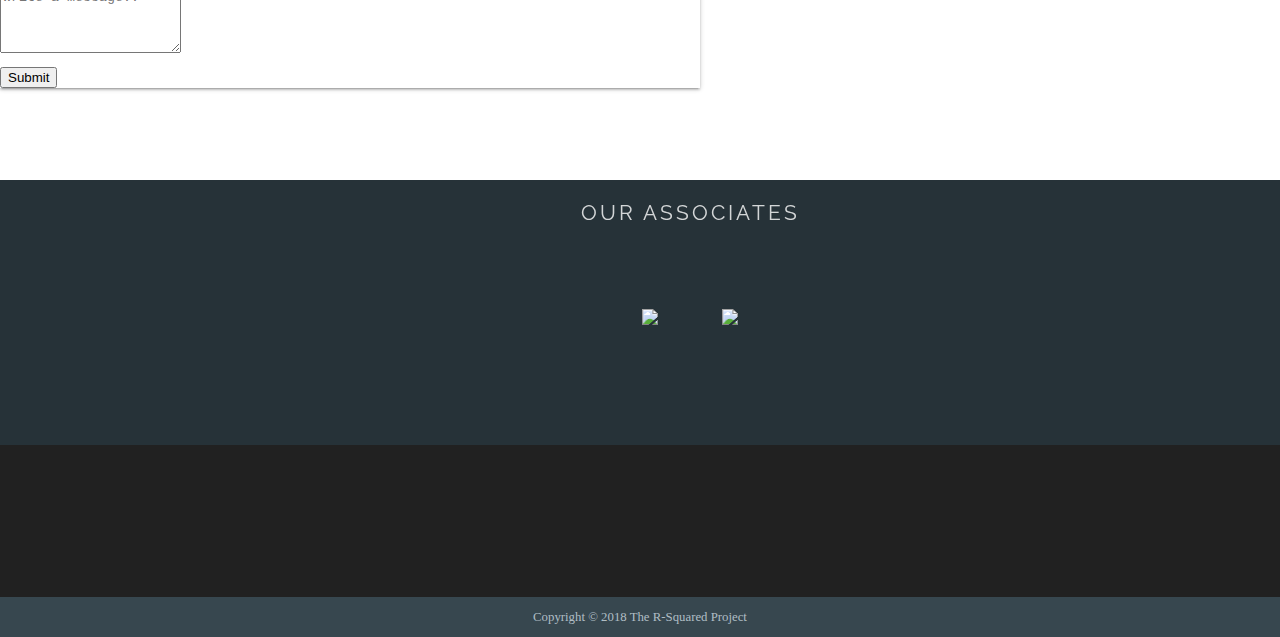
==== commit e849f230: "Merge pull request #15 from TheRSquaredProject/Final-Hosted" ====
--- a/front-end-master/index.html
+++ b/front-end-master/index.html
@@ -5,7 +5,7 @@
 	<!-- Required meta tags -->
 	<meta charset="utf-8">
     <meta name="viewport" content="width=device-width, initial-scale=1, shrink-to-fit=no">
-    
+
     <!-- meta data for SEO -->
     <meta name="description" content="">
 
@@ -26,6 +26,7 @@
     <!--custom js-->
 
     <script src="./common_files/js/custom_js/headerHelpers.js" ></script>
+    <script src="./common_files/js/custom_js/common.js" type="text/javascript"></script>
 
     <!-- Global site tag (gtag.js) - Google Analytics -->
     <script async src="https://www.googletagmanager.com/gtag/js?id=UA-122703977-1"></script>
@@ -79,7 +80,7 @@
 				</div>
 			</div>
 			<div class="image-container">
-				<img  src="./images/99c973c1c59dc21aa0fe2f706am7--oil-abstract-woman-portrait-painting-original-oil-painting.jpg" alt="" class="image">
+				<img data-src="./images/99c973c1c59dc21aa0fe2f706am7--oil-abstract-woman-portrait-painting-original-oil-painting.jpg" alt="" class="image">
 			</div>
 		</div>
 	</div>
@@ -91,7 +92,7 @@
 		</div>
 		<div class="what-we-do-content">
             <div class="what-we-do-card">
-                <img src="icons/collection.svg" alt="Infographics" class="card-img-top">
+                <img data-src="icons/collection.svg" alt="Infographics" class="card-img-top">
                 <div class="card-body">
                     <h2 class="card-title">Collect</h2>
                     <p class="card-text">Data is collected through intense research from reliable mediums such as case studies, research papers, relevant literary work, etc. This is done by our Statistics Team.</p>
@@ -99,7 +100,7 @@
 
             </div>
             <div class="what-we-do-card">
-                <img src="icons/analyze_icon.svg" alt="Infographics" class="card-img-top">
+                <img data-src="icons/analyze_icon.svg" alt="Infographics" class="card-img-top">
                 <div class="card-body">
                     <h2 class="card-title">Analyze</h2>
                     <p class="card-text">The collected data is then accumulated and accurately summarised by the Statistics team through several statistical analysis methods. Later, this summary is turned into easily understandable graphs, pie-charts and infographics. This is done by our Graphics Designing team.</p>
@@ -107,7 +108,7 @@
 
             </div>
             <div class="what-we-do-card">
-                <img src="icons/broadcast.svg" alt="Infographics" class="card-img-top">
+                <img data-src="icons/broadcast.svg" alt="Infographics" class="card-img-top">
                 <div class="card-body">
                     <h2 class="card-title">Broadcast</h2>
                     <p class="card-text">The result is a summary of the research along with useful infographics which later takes the form of an article. Our Publishing and Outreach team then works on broadcasting the finished work through social media, newspapers and our official website.</p>
@@ -123,17 +124,15 @@
         </div>
         <div class="content">
             <div class="project-card" onclick="window.location='./Projects/projects.html#sexual_abuse'">
-                <img src="./Projects/infographs/navid_et_al.jpg" class="project-img">
+                <img data-src="./images/navid_et_al.jpg" class="project-img">
                 <div class="descriptor">
                     <h2 class="name">Factors behind rape in Bangladesh</h2>
-                    <p class="brief">Research done by Naved RT et al found that 1 in 10 men had committed sexual assault of females including non-partners in Bangladesh...</p>
                 </div>
             </div>
             <div class="project-card" onclick="window.location='./Projects/projects.html#reasons_behind_abuse'">
-                <img src="./Projects/infographs/infographic_on_rape.png" class="project-img">
+                <img data-src="./images/infographic_on_rape.jpg" class="project-img">
                 <div class="descriptor">
                     <h2 class="name">Infographic on rape in Bangladesh</h2>
-                    <p class="brief">As we approach the next decade, an important problem that Bangladesh faces is sexual violence (i.e: rape/ধর্ষণ) ... </p>
                 </div>
             </div>
 
@@ -142,20 +141,7 @@
             <input type="button" class="material-button" value="See all Projects" onclick="window.location='./Projects/projects.html'">
         </div>
     </div>
-    <!-- <div class="associates-container">
-        <div class="headline-container">
-            <h1 class="headline">Our Associates</h1>
-        </div>
-
-        <div class="content">
-            <div class="img-container">
-                <img src="images/wistem.png">
-            </div>
-            <div class="img-container">
-                <img src="images/bangladeshTomorrow.PNG">
-            </div>
-        </div>
-    </div> -->
+
     <form id="contact-us" class="container contact-card-container"  class="row" action="https://formspree.io/thersquaredproject@gmail.com" method="POST">
         <div class="col-sm">
             <div class="card">
@@ -190,11 +176,11 @@
                         </div>
                     </div>
                 </div>
-            </div>      
+            </div>
         </div>
     </form>
-    
-    
+
+
     <br/><br/><br/><br/>
     <div class="associates-box">
         <span class="associates-title">OUR ASSOCIATES</span>
@@ -209,10 +195,6 @@
 		</div>
 	</div>
 
-    <div class="go-top">
-
-    </div>
-
 </body>
 
 </html>
--- a/front-end-master/index.css
+++ b/front-end-master/index.css
@@ -197,7 +197,6 @@
 	width: 15vw;
 	padding: 3vw;
 	padding-bottom: 0;
-	padding-top: 9vh;
 	margin: 0;
 }
 
@@ -418,9 +417,9 @@
 	position: absolute;
 	top: 0px;
 	left: 0px;
-	width: 70%;
+	width: 100%;
 	height: 100%;
-    margin-left:-10vw;
+    margin-left:-40vw;
 	transform: skew(20deg);
 	background: #000;
 	opacity: 0.5;
@@ -502,9 +501,9 @@
 	position: relative;
 	top: 55%;
 	transform: translateY(-50%);
-	height: 100px;
+	min-height: 100px;
 }
 .associates-logo{
 	max-height: 40px;
-	margin: 0px 30px;
-}
+	margin: 10px 30px;
+}
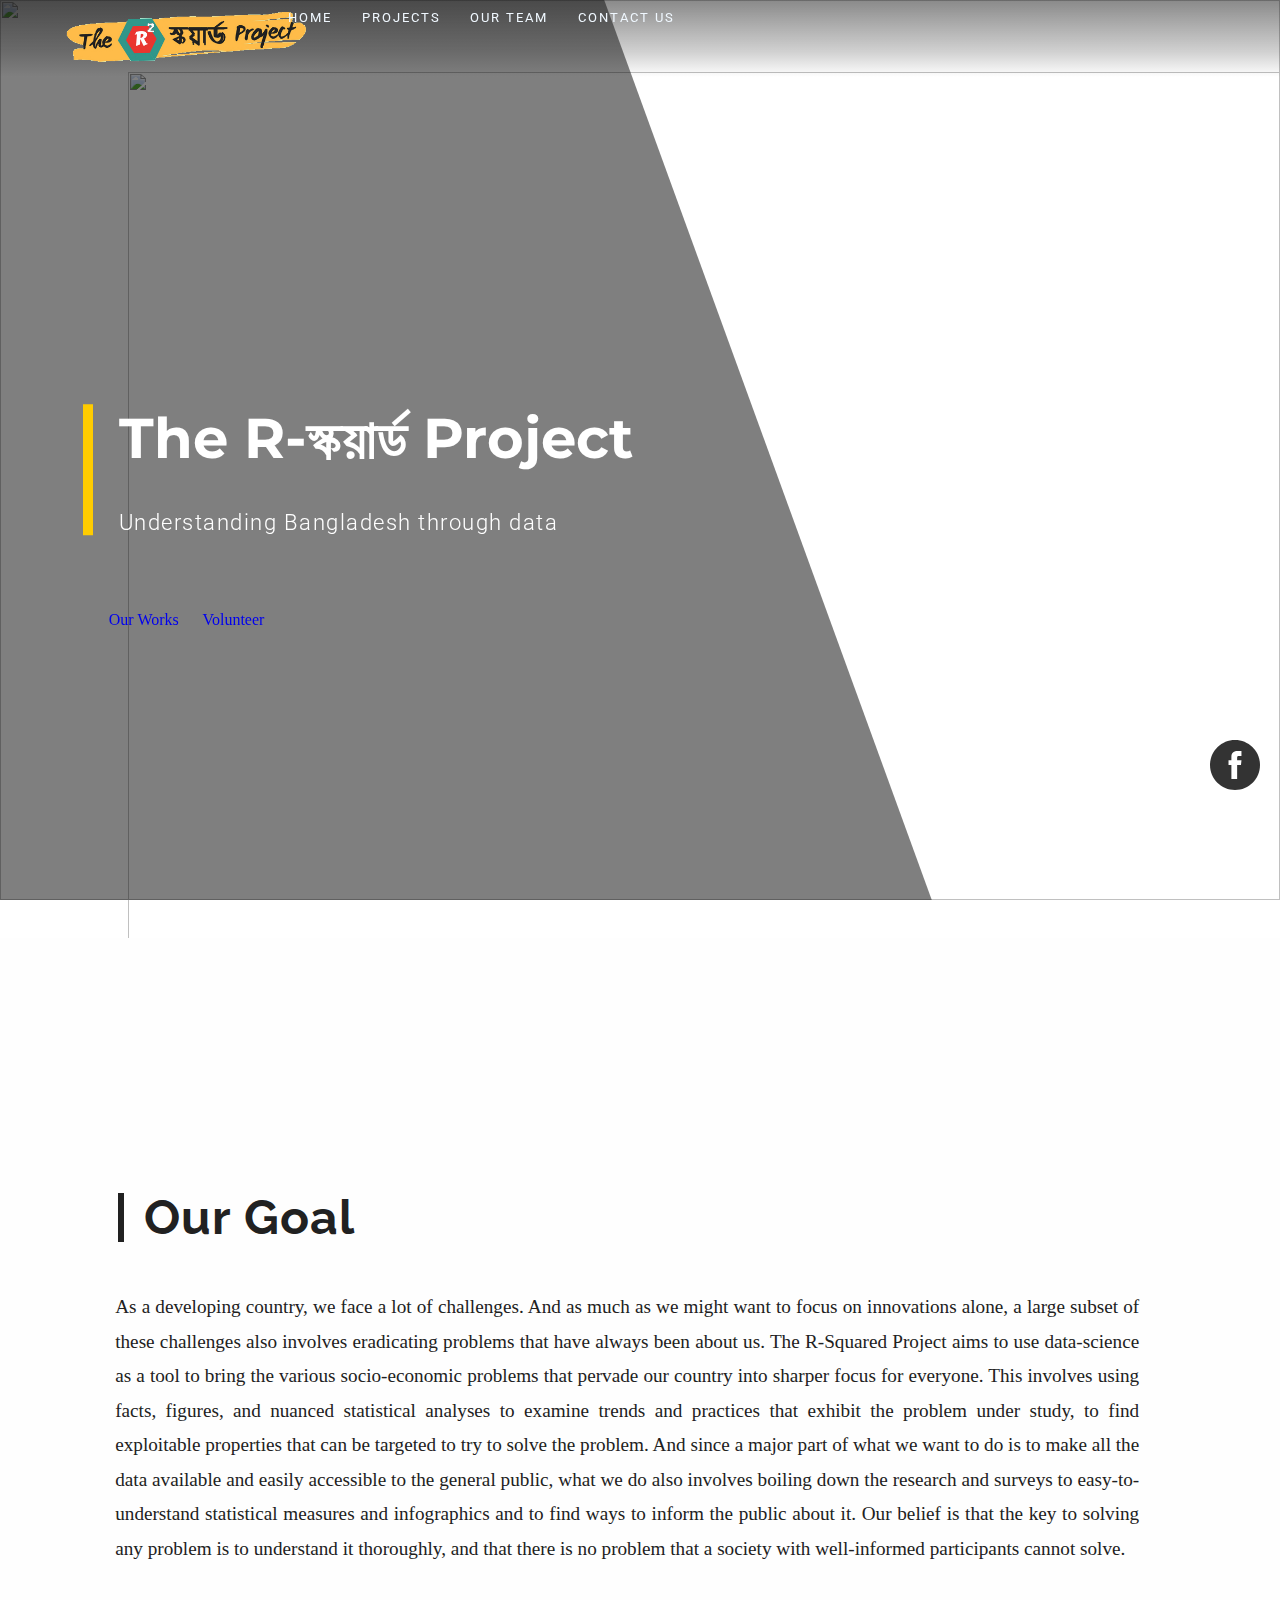
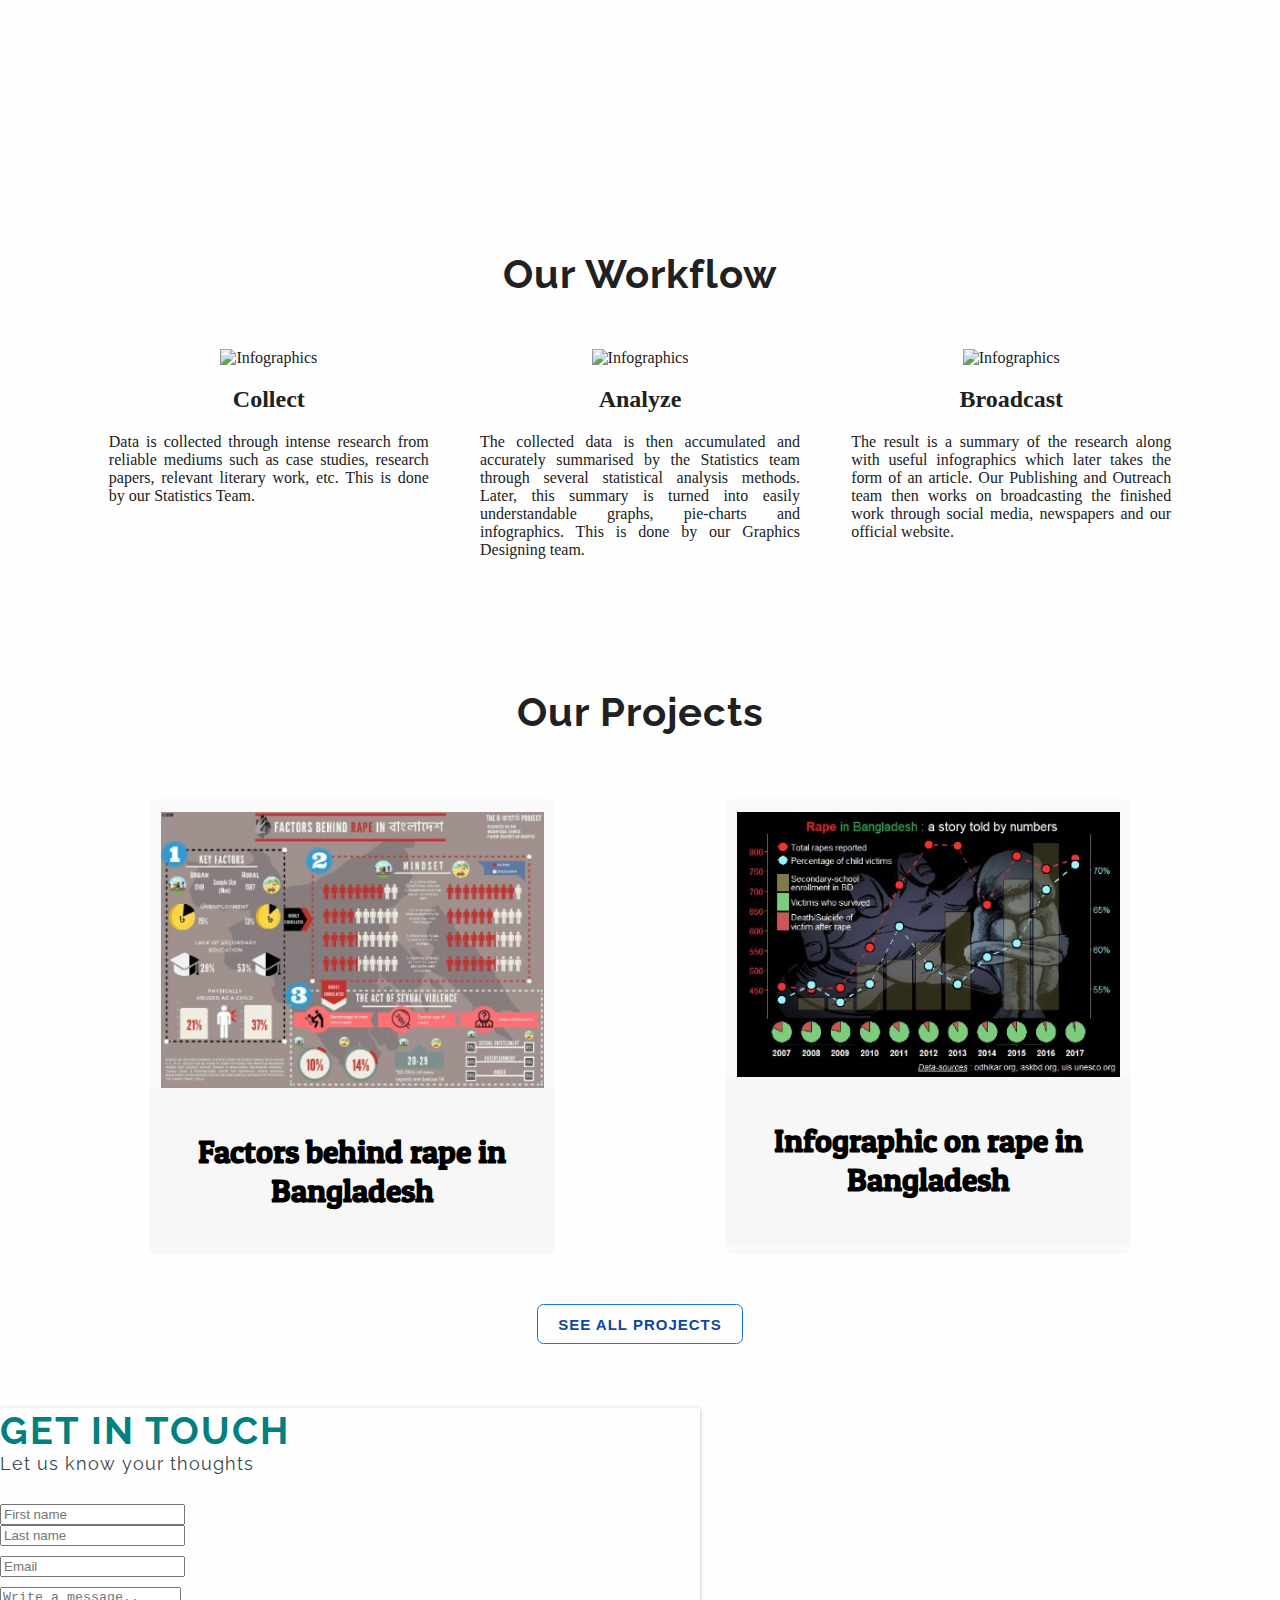
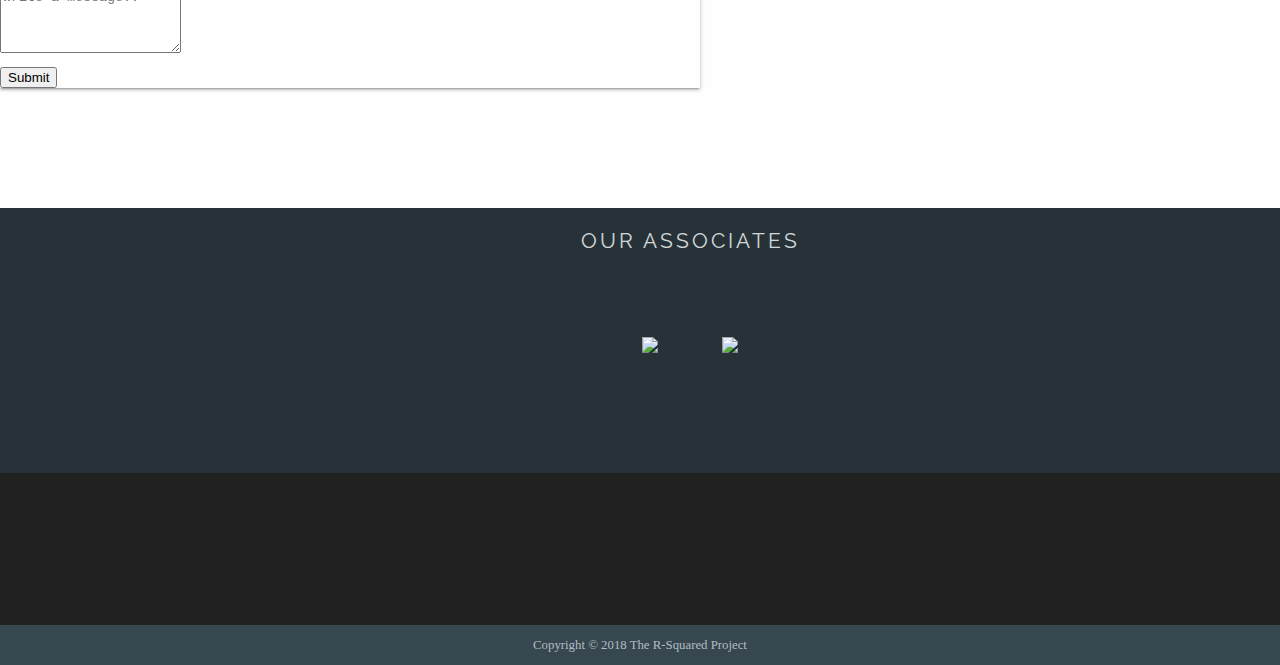
==== commit cc00a0cb: "Merge remote-tracking branch 'front-end/master' into bug_fixes" ====
--- a/front-end-master/index.html
+++ b/front-end-master/index.html
@@ -21,12 +21,12 @@
 
 	<!-- jquery -->
     <script src="https://ajax.googleapis.com/ajax/libs/jquery/2.1.0/jquery.min.js"></script>
-    <script src="https://cdn.jsdelivr.net/parallax.js/1.4.2/parallax.min.js"></script>
 
     <!--custom js-->
 
     <script src="./common_files/js/custom_js/headerHelpers.js" ></script>
     <script src="./common_files/js/custom_js/common.js" type="text/javascript"></script>
+    <script src="index.js" type="text/javascript"></script>
 
     <!-- Global site tag (gtag.js) - Google Analytics -->
     <script async src="https://www.googletagmanager.com/gtag/js?id=UA-122703977-1"></script>
@@ -51,9 +51,9 @@
 		</div>
 	</nav>
     <div class="cover-page" id="page_top">
-        <div class="cover-picture" data-parallax="scroll" data-image-src="images/cover.jpg"></div>
+        <img class="cover-picture" src="images/cover.jpg">
+        <img class="graph-lines" src="images/graph_lines.svg">
         <div class="title-overlay"></div>
-        <img class="graph-lines" src="images/graph_lines.svg">
         <div class="headline-text">
             <h1>The R-স্কয়ার্ড Project</h1>
             <h2>Understanding Bangladesh through data</h2>
@@ -142,6 +142,8 @@
         </div>
     </div>
 
+    
+    <div class="contact-box">
     <form id="contact-us" class="container contact-card-container"  class="row" action="https://formspree.io/thersquaredproject@gmail.com" method="POST">
         <div class="col-sm">
             <div class="card">
@@ -179,9 +181,8 @@
             </div>
         </div>
     </form>
-
-
-    <br/><br/><br/><br/>
+    </div>
+
     <div class="associates-box">
         <span class="associates-title">OUR ASSOCIATES</span>
         <div class="associates-logo-quilt">
--- a/front-end-master/index.css
+++ b/front-end-master/index.css
@@ -177,7 +177,7 @@
 	position: relative;
     justify-content: center;
 	flex-direction: column;
-	margin-bottom: 100px;
+	padding-bottom: 100px;
 }
 .headline-container{
 	position: relative;
@@ -268,7 +268,9 @@
     display: flex;
     flex-direction: column;
     justify-content: center;
-    padding-bottom: 5vw;
+	padding-bottom: 5vw;
+	background: #FEFEFE;
+	position: relative;
 }
 
 .featured-projects-container .content{
@@ -329,7 +331,12 @@
 }
 
 /*****************      form part      **************/
-
+.contact-box{
+	width: 100vw;
+	position: relative;
+	background-color: #FEFEFE;
+	padding-bottom: 100px;
+}
 .contact-card-container{
 	max-width: 700px !important;
 }
@@ -488,6 +495,7 @@
 	color:white;
 	text-align: center;
 	padding: 20px 50px;
+	position: relative;
 }
 .associates-title{
 	color: white;
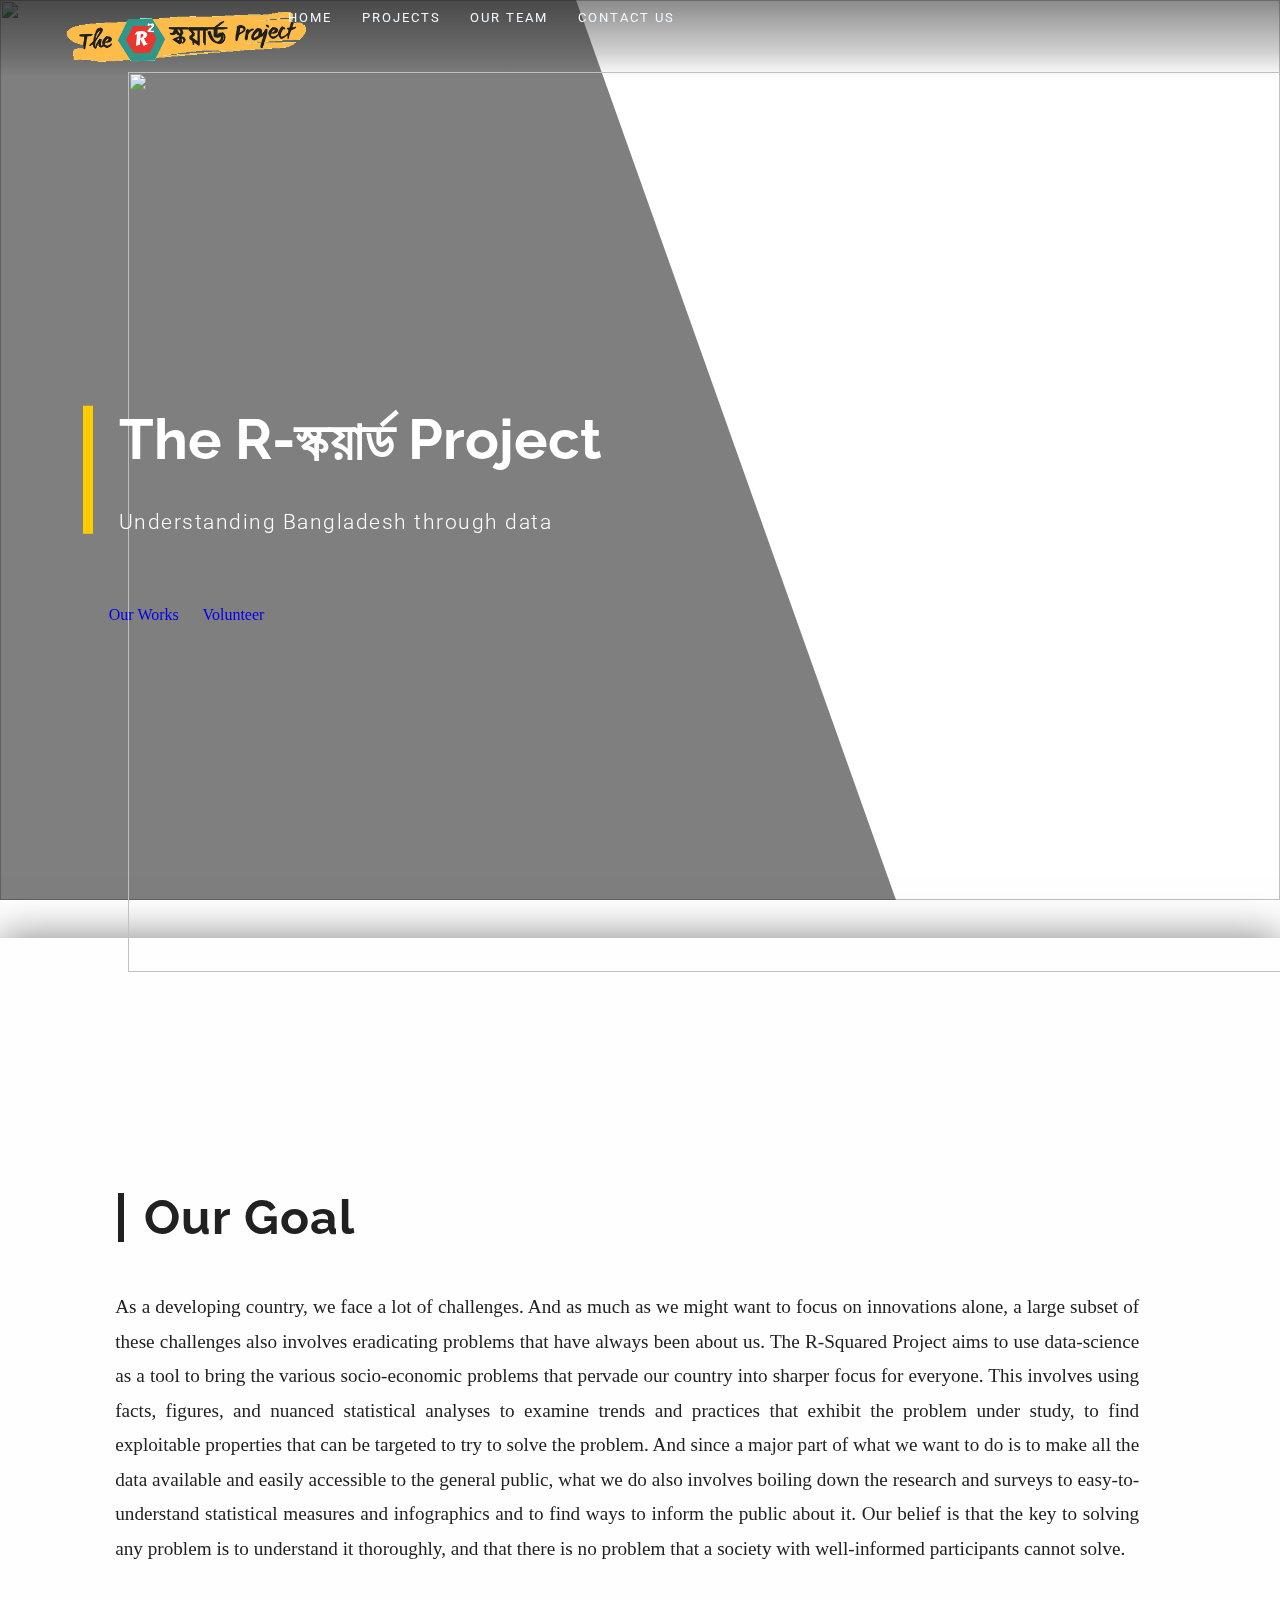
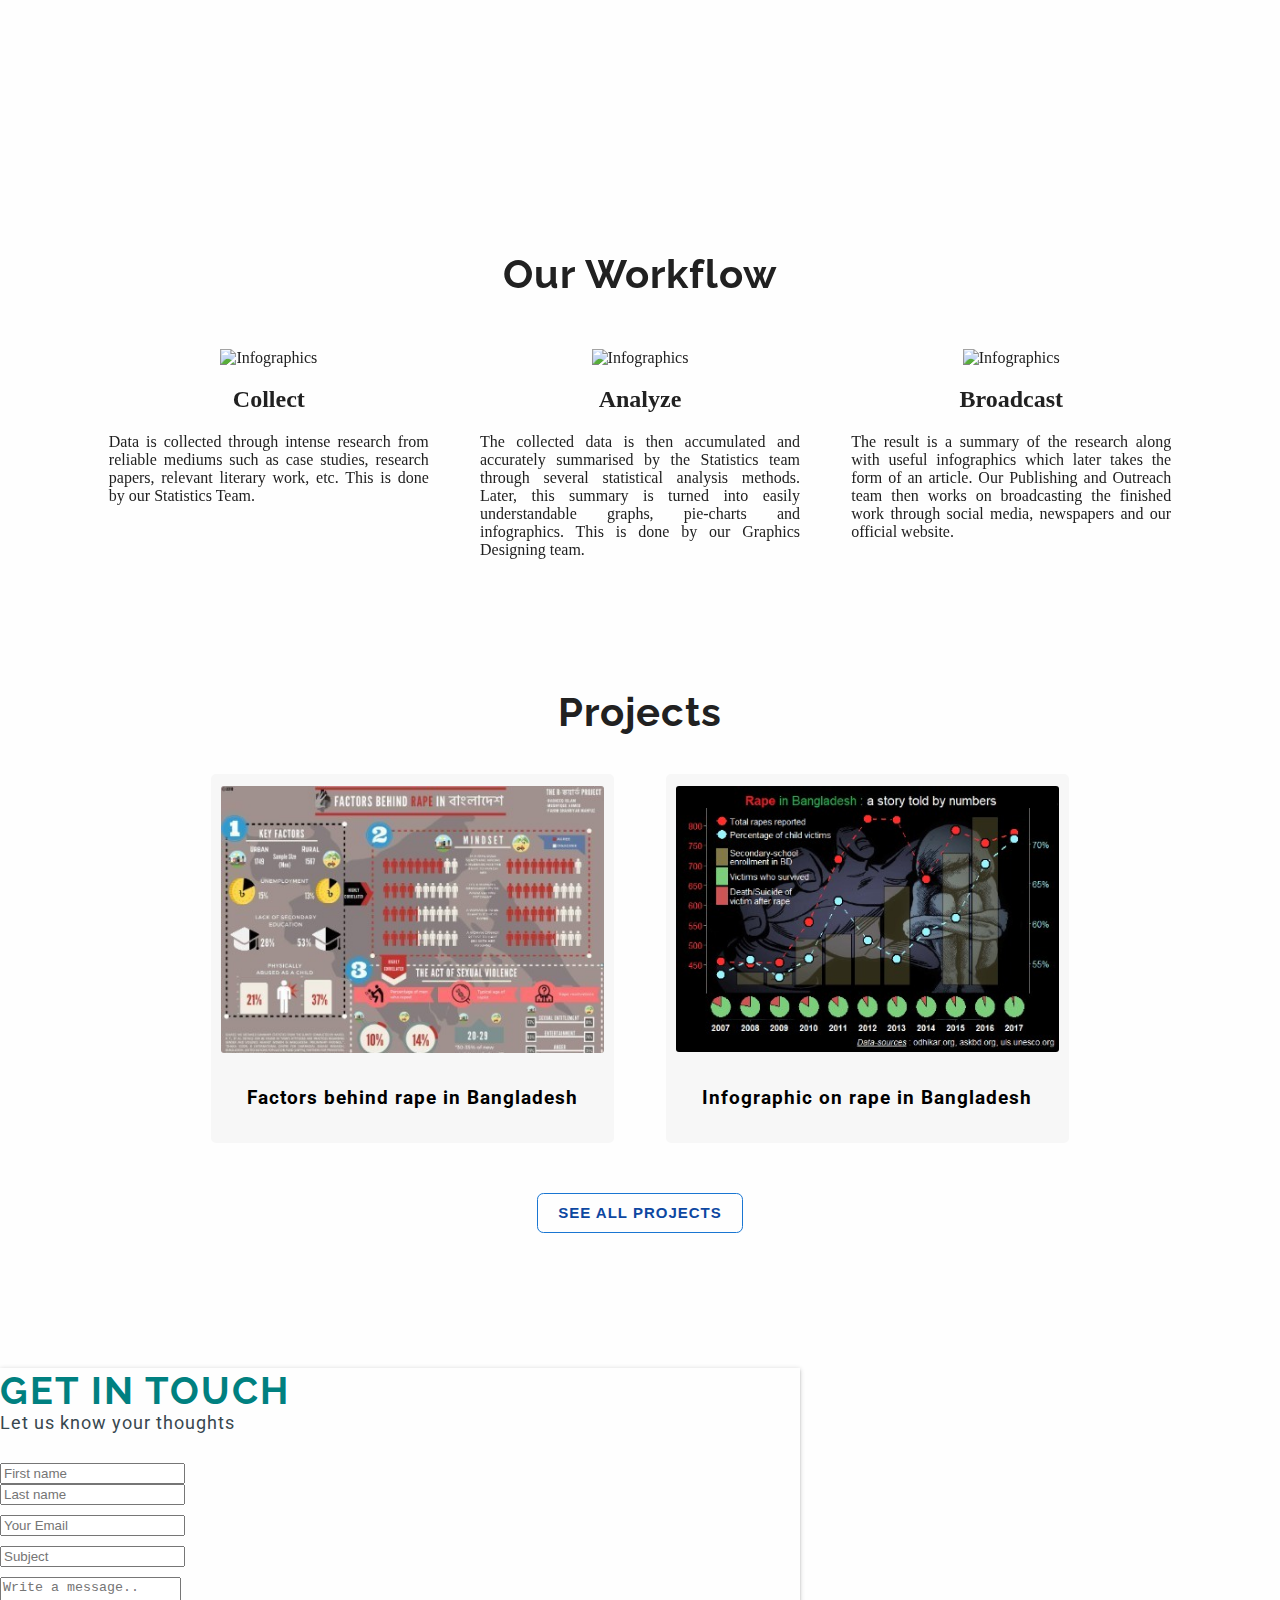
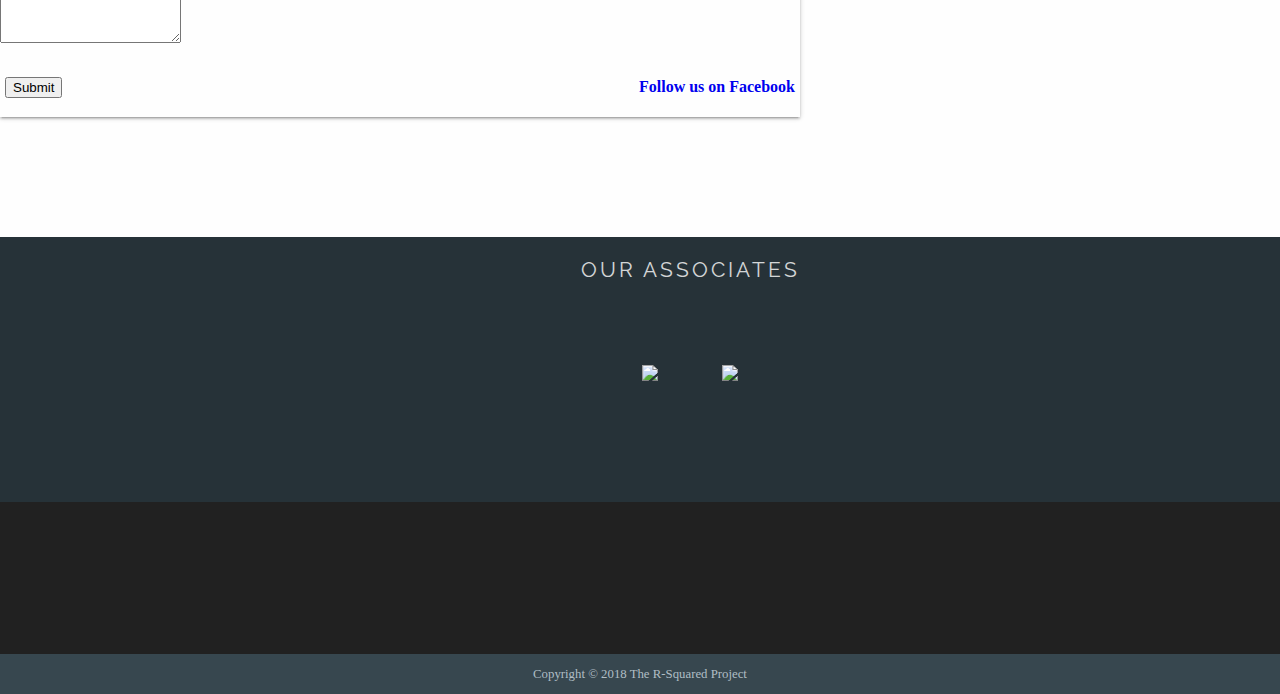
==== commit 8d2793d4: "Design Updates" ====
--- a/front-end-master/index.html
+++ b/front-end-master/index.html
@@ -16,7 +16,8 @@
     <link rel="stylesheet" href="./common_files/css/footer.css">
     <link rel="stylesheet" href="./common_files/css/common_styles.css">
 	<link rel="stylesheet" href="./index.css">
-	<link href="https://fonts.googleapis.com/css?family=Pacifico|Patua+One|Roboto|Roboto+Condensed|Lato|Raleway|Montserrat|Roboto:300" rel="stylesheet">
+    <link href="https://fonts.googleapis.com/css?family=Roboto|Raleway:700" rel="stylesheet">
+    <!-- <link href="https://fonts.googleapis.com/css?family=Pacifico|Patua+One|Roboto|Roboto+Condensed|Lato|Raleway|Montserrat|Roboto:300" rel="stylesheet"> -->
     <link rel="stylesheet" media="screen and (max-device-width: 750px)" href="mobile.css" />
 
 	<!-- jquery -->
@@ -32,7 +33,7 @@
     <script async src="https://www.googletagmanager.com/gtag/js?id=UA-122703977-1"></script>
     <script src="./common_files/js/custom_js/googleAnalytics.js"></script>
 
-	<title>The R-Squared Project</title>
+	<title>The R-Squared Project | Home</title>
 </head>
 
 <body>
@@ -62,9 +63,9 @@
             <a href="#projects" class="material-button-white">Our Works</a>
             <a href="#contact-us" class="material-button-white">Volunteer</a>
         </div>
-        <div class="social-buttons">
+        <!-- <div class="social-buttons">
             <a target="_blank" href="https://www.facebook.com/dhakastats/"><img src="./about_us/icons/facebook.svg"></a>
-        </div>
+        </div> -->
     </div>
 
 	<div class="container-fluid about-us-container">
@@ -120,7 +121,7 @@
 
     <div class="featured-projects-container">
         <div class="headline-container" id="projects">
-            <h1 class="headline">Our Projects</h1>
+            <h1 class="headline">Projects</h1>
         </div>
         <div class="content">
             <div class="project-card" onclick="window.location='./Projects/projects.html#sexual_abuse'">
@@ -163,18 +164,22 @@
                         </div>
                         <div class="form-row">
                             <div class="col-12">
-                                <input type="email" class="form-control" name="Email" required="required" placeholder="Email">
-                            </div>
-                        </div>
+                                <input type="email" class="form-control" name="Email" required="required" placeholder="Your Email">
+                            </div>
+                        </div>
+                        <div class="form-row">
+                                <div class="col-12">
+                                    <input type="text" class="form-control" name="Subject" required="required" placeholder="Subject">
+                                </div>
+                            </div>
                         <div class="form-row">
                             <div class="col-12">
                                 <textarea class="form-control" rows="4" name="Message" required="required" placeholder="Write a message.."></textarea>
                             </div>
                         </div>
                         <div class="form-row form-submit-row">
-                            <div class="col-12">
                                 <input type="submit" class="material-button-purple" value="Submit">
-                            </div>
+                                <a target="_blank" href="https://www.facebook.com/dhakastats/">Follow us on Facebook</a>
                         </div>
                     </div>
                 </div>
--- a/front-end-master/common_files/css/nav&foot.css
+++ b/front-end-master/common_files/css/nav&foot.css
@@ -22,6 +22,7 @@
 	animation-delay: 0s;
 	color: #ffcc00;
 	width: 100vw;
+	z-index: 100;
 }
 
 
--- a/front-end-master/common_files/css/common_styles.css
+++ b/front-end-master/common_files/css/common_styles.css
@@ -1,21 +1,12 @@
 html{
 	overflow-x: hidden;
-<<<<<<< HEAD
+	width: 100vw !important;
 }
-::-webkit-scrollbar {
-    width: 8px;
-}
-::-webkit-scrollbar-track {
-    background: rgb(97, 127, 141);
-}
-
-::-webkit-scrollbar-thumb {
-	background: #37474F;
-}
-::-webkit-scrollbar-thumb:hover {
-    background: #90A4AE;
-=======
-	width: 100vw !important;
+input:-webkit-autofill,
+input:-webkit-autofill:hover,
+input:-webkit-autofill:focus,
+input:-webkit-autofill:active {
+    transition: background-color 5000s ease-in-out 0s;
 }
 ::-webkit-scrollbar {
 	width: 8px;
@@ -34,7 +25,6 @@
 }
 ::-webkit-scrollbar-thumb:active {
     background: rgb(67, 86, 95);
->>>>>>> front-end/Final-Hosted
 }
 .headline{
     font-family: 'Raleway';
--- a/front-end-master/index.css
+++ b/front-end-master/index.css
@@ -109,6 +109,7 @@
 	justify-content: center;
 	overflow-y: hidden;
 	padding: 0 7vw;
+	box-shadow: 0px -0.5px 40px 0px rgba(0, 0, 0,0.5);
 }
 .about-us-content{
 	position: relative;
@@ -268,22 +269,22 @@
     display: flex;
     flex-direction: column;
     justify-content: center;
-	padding-bottom: 5vw;
+	padding-bottom: 15vh;
 	background: #FEFEFE;
 	position: relative;
 }
 
 .featured-projects-container .content{
-    margin-top: 4vw;
+    margin-top: 2vw;
     display: flex;
     flex-direction: row;
     width: 90%;
     align-self: center;
-    justify-content: space-around;
+    justify-content: center;
 }
 
 .featured-projects-container .content .project-card{
-    border-radius: .5vw;
+    border-radius: 5px;
     overflow: hidden;
     position: relative;
 	width: 35%;
@@ -291,14 +292,16 @@
 	flex-direction: column;
 	cursor: pointer;
 	overflow-y: hidden;
-	background: rgba(245,245,245, .6);
+	margin: 0px 2vw;
+	background: rgb(247, 247, 247);
 }
 
 .featured-projects-container .content .project-card:hover {
-	background-color: lightgrey;
+	background-color: rgb(233, 233, 233);
 }
 
 .featured-projects-container .content .project-card .project-img{
+	border-radius: 3px;
 	align-self: center;
 	margin: 1vw;
 	margin-bottom: 0vw;
@@ -306,15 +309,17 @@
 }
 
 .featured-projects-container .content .project-card .descriptor{
-    background: rgba(245,245,245, .6);
+	margin-top: auto;
 	position: relative;
 	padding: .3em;
 	text-align: center;
 }
 .featured-projects-container .content .project-card .descriptor .name{
 	padding: 1vw;
-	font-size: 2.5vw;
-    font-family: 'patua one';
+	font-size: 1.2em;
+	letter-spacing: 1px;
+	font-family: 'Roboto';
+	font-weight: bold;
 }
 /************* featured projects end ***************/
 
@@ -338,7 +343,7 @@
 	padding-bottom: 100px;
 }
 .contact-card-container{
-	max-width: 700px !important;
+	max-width: 800px !important;
 }
 .card{
 	box-shadow: 0 2px 2px 0 rgba(0,0,0,0.14), 0 3px 1px -2px rgba(0,0,0,0.12), 0 1px 5px 0 rgba(0,0,0,0.2);
@@ -356,7 +361,7 @@
 }
 .contact-heading span:nth-of-type(2){
 	display: block;
-	font-family: 'Raleway';
+	font-family: 'Roboto';
 	font-size: 1.1rem;
 	letter-spacing: 1px;
 	color:#37474F;
@@ -401,6 +406,15 @@
 .form-submit-row{
 	margin-top: 10px;
 	margin-bottom: 20px;
+	padding: 5px;
+	line-height: 50px;
+	height: 50px;
+	display: block;
+}
+.form-submit-row a{
+	float: right;
+	font-weight: bold;
+	font-size: 1em;
 }
 .button-container{
 	margin-top: 50px;
@@ -426,10 +440,10 @@
 	left: 0px;
 	width: 100%;
 	height: 100%;
-    margin-left:-40vw;
-	transform: skew(20deg);
 	background: #000;
 	opacity: 0.5;
+	-webkit-clip-path: polygon(0 0, 39% 0, 74% 100%, 0 100%);
+	clip-path: polygon(0 0, 45% 0, 70% 100%, 0 100%);
 }
 .headline-text{
 	position: relative;
@@ -438,10 +452,11 @@
 	margin-left: 6.5vw;
 	padding-left: 2vw;
 	border-left: 10px solid #ffcc00;
+	z-index: 99;
 }
 
 .headline-text h1{
-	font-family: Montserrat;
+	font-family: 'Raleway';
 	font-weight: bolder;
 	color: white;
 	font-size: 3.5em;
@@ -450,7 +465,7 @@
 	font-family: 'Roboto';
 	font-weight: 300;
 	color: white;
-	font-size: 1.4em;
+	font-size: 1.3em;
 	letter-spacing: 1.5px;
 	margin-top: 10px;
 }
@@ -459,12 +474,14 @@
 	top: 48%;
 	transform: translateY(-50%);
 	margin-left: 8.5vw;
+	z-index: 99;
 }
 .action-buttons a{
 	margin-right: 20px;
 }
 .graph-lines{
 	position: absolute;
+	z-index: 2;
 	bottom: -8vh;
 	right: -10vw;
 	width: 100vw;
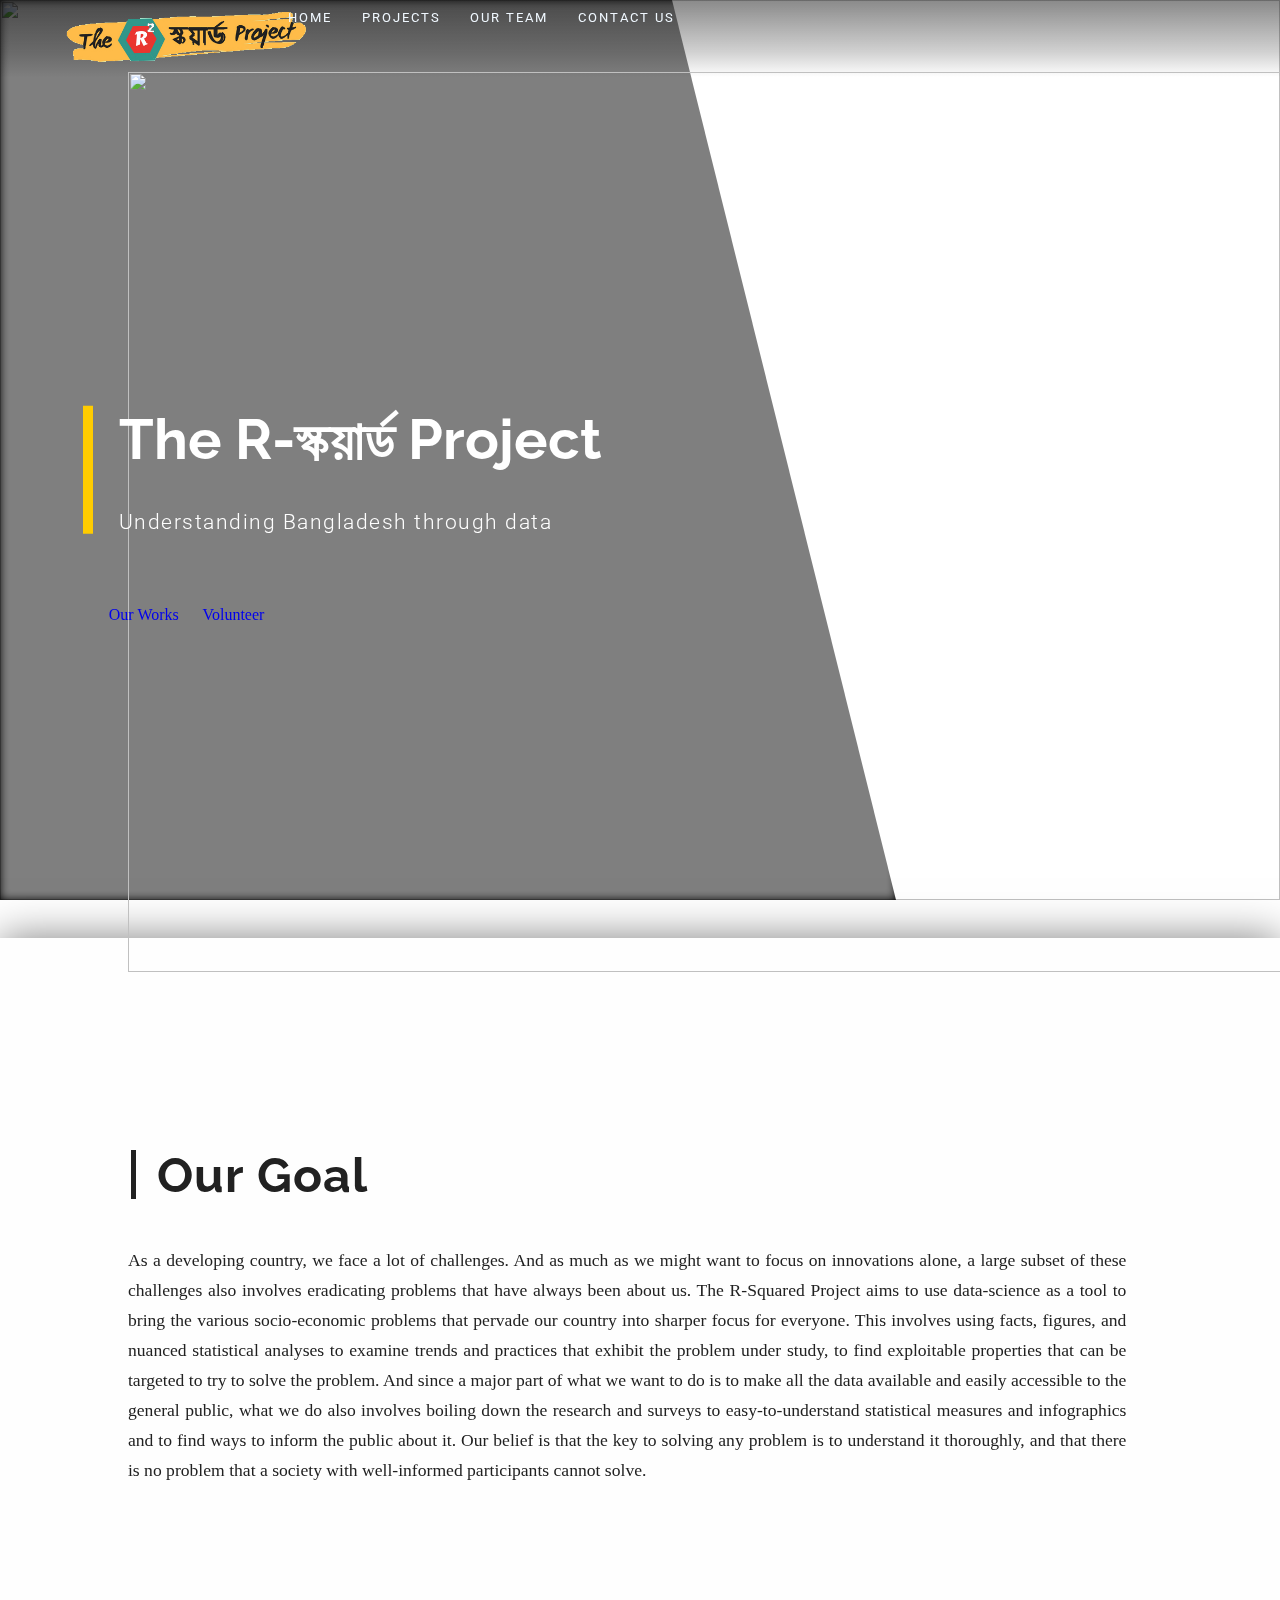
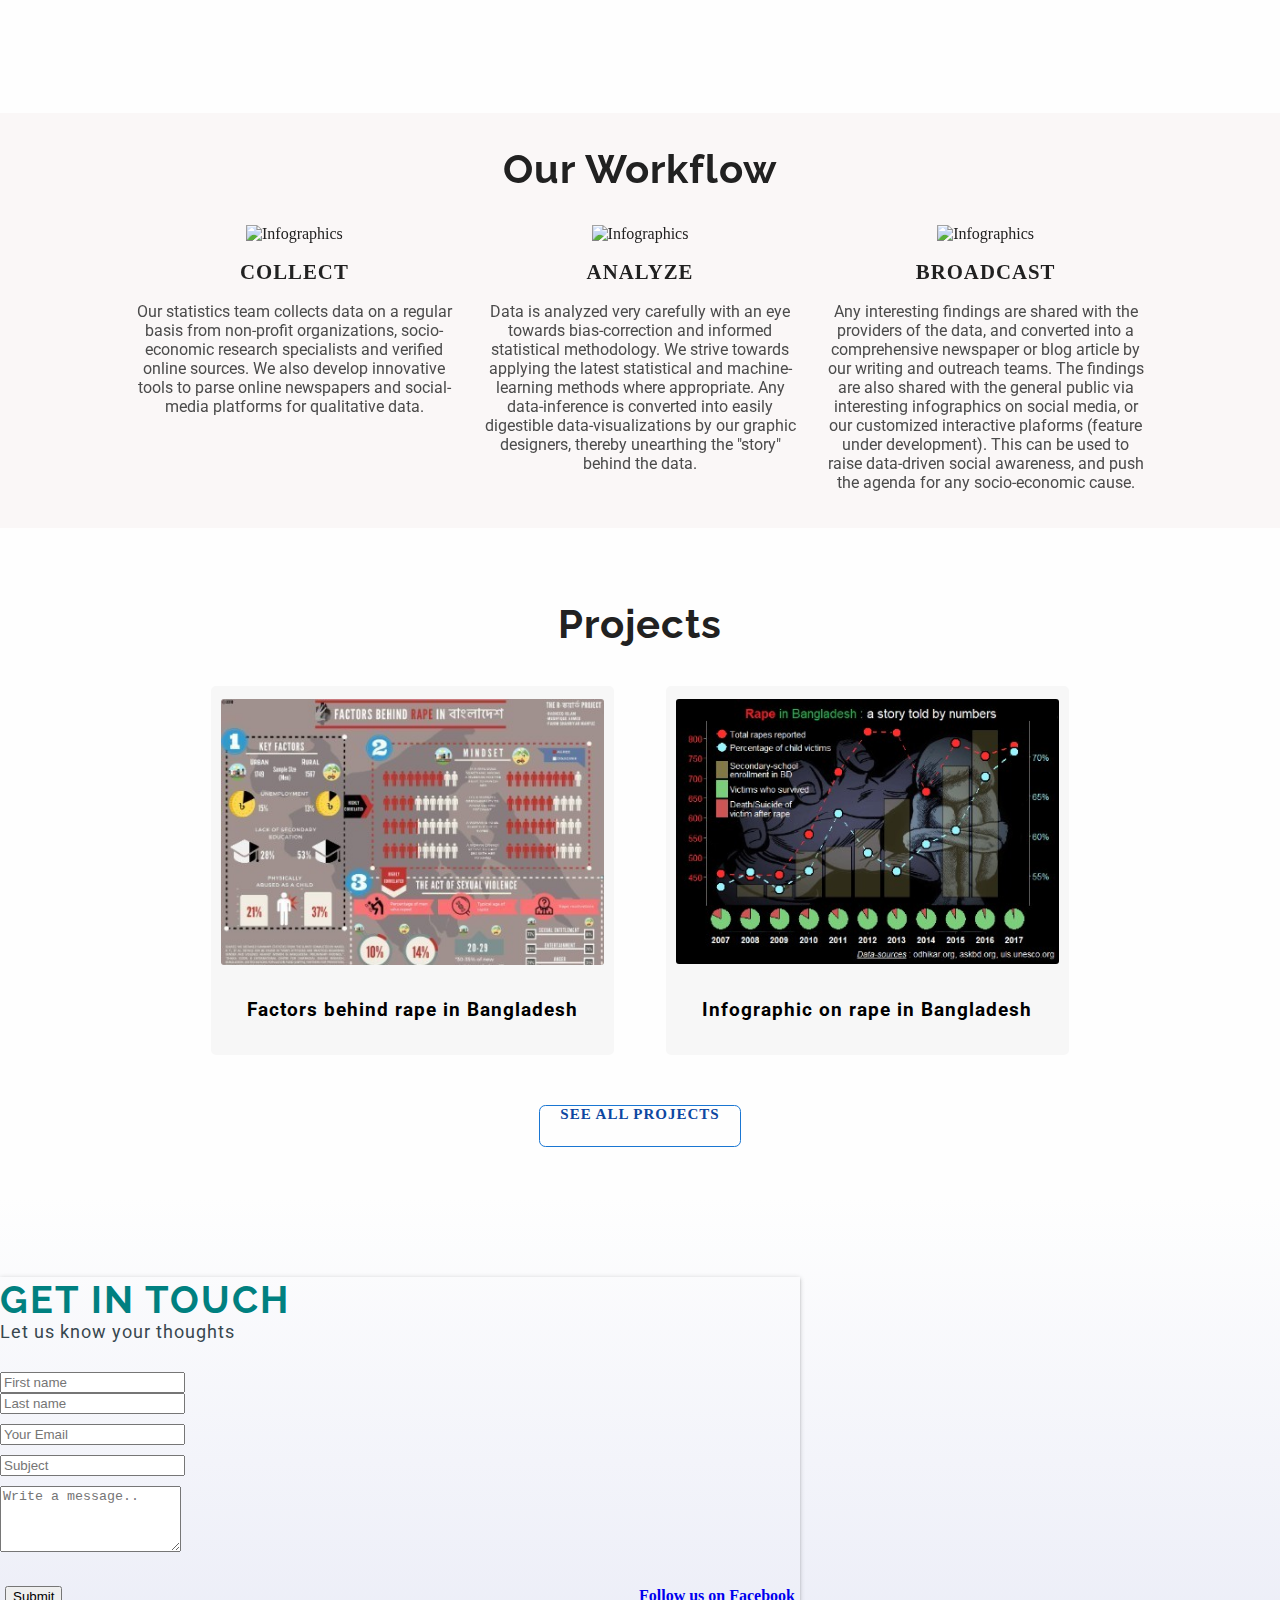
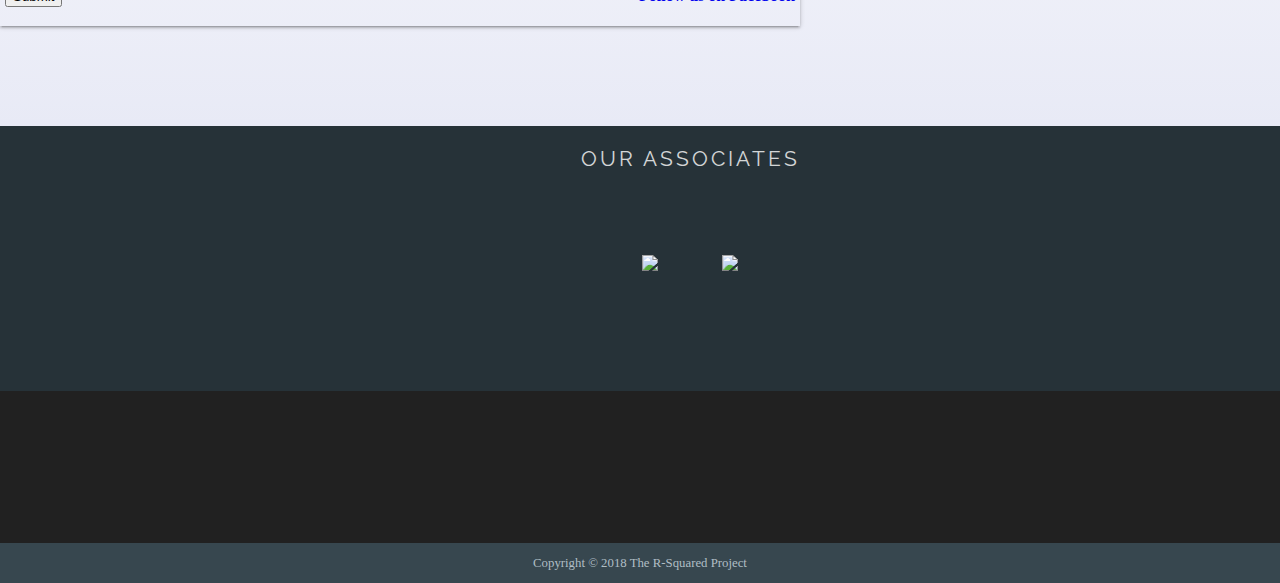
==== commit 8946a4eb: "Design Updates" ====
--- a/front-end-master/index.html
+++ b/front-end-master/index.html
@@ -96,7 +96,9 @@
                 <img data-src="icons/collection.svg" alt="Infographics" class="card-img-top">
                 <div class="card-body">
                     <h2 class="card-title">Collect</h2>
-                    <p class="card-text">Data is collected through intense research from reliable mediums such as case studies, research papers, relevant literary work, etc. This is done by our Statistics Team.</p>
+                    <p class="card-text">
+                        Our statistics team collects data on a regular basis from non-profit organizations, socio-economic research specialists and verified online sources. We also develop innovative tools to parse online newspapers and social-media platforms for qualitative data.
+                    </p>
                 </div>
 
             </div>
@@ -104,7 +106,9 @@
                 <img data-src="icons/analyze_icon.svg" alt="Infographics" class="card-img-top">
                 <div class="card-body">
                     <h2 class="card-title">Analyze</h2>
-                    <p class="card-text">The collected data is then accumulated and accurately summarised by the Statistics team through several statistical analysis methods. Later, this summary is turned into easily understandable graphs, pie-charts and infographics. This is done by our Graphics Designing team.</p>
+                    <p class="card-text">
+                        Data is analyzed very carefully with an eye towards bias-correction and informed statistical methodology. We strive towards applying the latest statistical and machine-learning methods where appropriate. Any data-inference is converted into easily digestible data-visualizations by our graphic designers, thereby unearthing the "story" behind the data. 
+                    </p>
                 </div>
 
             </div>
@@ -112,7 +116,9 @@
                 <img data-src="icons/broadcast.svg" alt="Infographics" class="card-img-top">
                 <div class="card-body">
                     <h2 class="card-title">Broadcast</h2>
-                    <p class="card-text">The result is a summary of the research along with useful infographics which later takes the form of an article. Our Publishing and Outreach team then works on broadcasting the finished work through social media, newspapers and our official website.</p>
+                    <p class="card-text">
+                        Any interesting findings are shared with the providers of the data, and converted into a comprehensive newspaper or blog article by our writing and outreach teams. The findings are also shared with the general public via interesting infographics on social media, or our customized interactive plaforms (feature under development). This can be used to raise data-driven social awareness, and push the agenda for any socio-economic cause.
+                    </p>
                 </div>
             </div>
 		</div>
@@ -139,7 +145,7 @@
 
         </div>
         <div class="button-container">
-            <input type="button" class="material-button" value="See all Projects" onclick="window.location='./Projects/projects.html'">
+            <a class="material-button" href="./Projects/projects.html">See all Projects</a>
         </div>
     </div>
 
--- a/front-end-master/index.css
+++ b/front-end-master/index.css
@@ -100,20 +100,18 @@
 
 
 .about-us-container{
-	display: flex;
-	height: 100vh;
+	min-height: 75vh;
 	background: #FEFEFE;
 	color: #212121;
 	position: relative;
 	display: flex;
 	justify-content: center;
 	overflow-y: hidden;
-	padding: 0 7vw;
+	padding: 50px 8vw;
 	box-shadow: 0px -0.5px 40px 0px rgba(0, 0, 0,0.5);
 }
 .about-us-content{
 	position: relative;
-	align-self: flex-start;
 	display: flex;
 	flex-direction: row;
 	align-self: center;
@@ -151,8 +149,8 @@
     display: none;
 }
 .text-container-content{
-	font-size: 1.2em;
-	line-height: 1.8em;
+	font-size: 1.1em;
+	line-height: 1.7em;
 	padding: 1vw;
 	padding-right: 3vw;
 	text-align: justify;
@@ -174,11 +172,12 @@
 /******************* what we do   **************************/
 
 .what-we-do-container{
-	background: #FEFEFE;
+	background: #faf7f7;
 	position: relative;
     justify-content: center;
 	flex-direction: column;
-	padding-bottom: 100px;
+	padding-bottom: 20px;
+	padding-top: 20px;
 }
 .headline-container{
 	position: relative;
@@ -192,11 +191,12 @@
 	flex-direction: row;
 	justify-content: center;
 	text-align: center;
+	margin-top: 20px;
 }
 .what-we-do-content  .card-img-top{
     align-self: center;
-	width: 15vw;
-	padding: 3vw;
+	width: 11vw;
+	padding: 0px 3vw;
 	padding-bottom: 0;
 	margin: 0;
 }
@@ -208,15 +208,22 @@
     max-width: 25vw;
 	margin: 0px;
 	padding-top: 0;
-	margin: 0 2vw;
+	margin: 0 1vw;
 }
 
 .what-we-do-content .card-link{
 	align-content: space-around;
 }
+.card-title{
+	font-size: 1.3rem;
+	letter-spacing: 1px;
+	text-transform: uppercase;
+}
 .card-text{
-	text-align: justify;
-    text-justify: inter-word;
+	font-size: 1rem;
+	font-family: 'Roboto';
+	color:#4b4b4b;
+	text-align: center;
 }
 /***************** what we do part end *************/
 
@@ -266,10 +273,11 @@
 /**************    featured projects   **************/
 
 .featured-projects-container{
+	padding-top: 60px;
     display: flex;
     flex-direction: column;
     justify-content: center;
-	padding-bottom: 15vh;
+	padding-bottom: 50px;
 	background: #FEFEFE;
 	position: relative;
 }
@@ -339,8 +347,8 @@
 .contact-box{
 	width: 100vw;
 	position: relative;
-	background-color: #FEFEFE;
-	padding-bottom: 100px;
+	padding: 80px 0px;
+	background: linear-gradient(#FEFEFE, #E8EAF6);
 }
 .contact-card-container{
 	max-width: 800px !important;
@@ -438,12 +446,11 @@
 	position: absolute;
 	top: 0px;
 	left: 0px;
-	width: 100%;
+	width: 70%;
 	height: 100%;
-	background: #000;
-	opacity: 0.5;
-	-webkit-clip-path: polygon(0 0, 39% 0, 74% 100%, 0 100%);
-	clip-path: polygon(0 0, 45% 0, 70% 100%, 0 100%);
+	background: rgba(0,0,0,0.5);
+	box-shadow:inset 0 0 10px #000000;
+	clip-path: polygon(0 0, 75% 0, 100% 100%, 0 100%);
 }
 .headline-text{
 	position: relative;
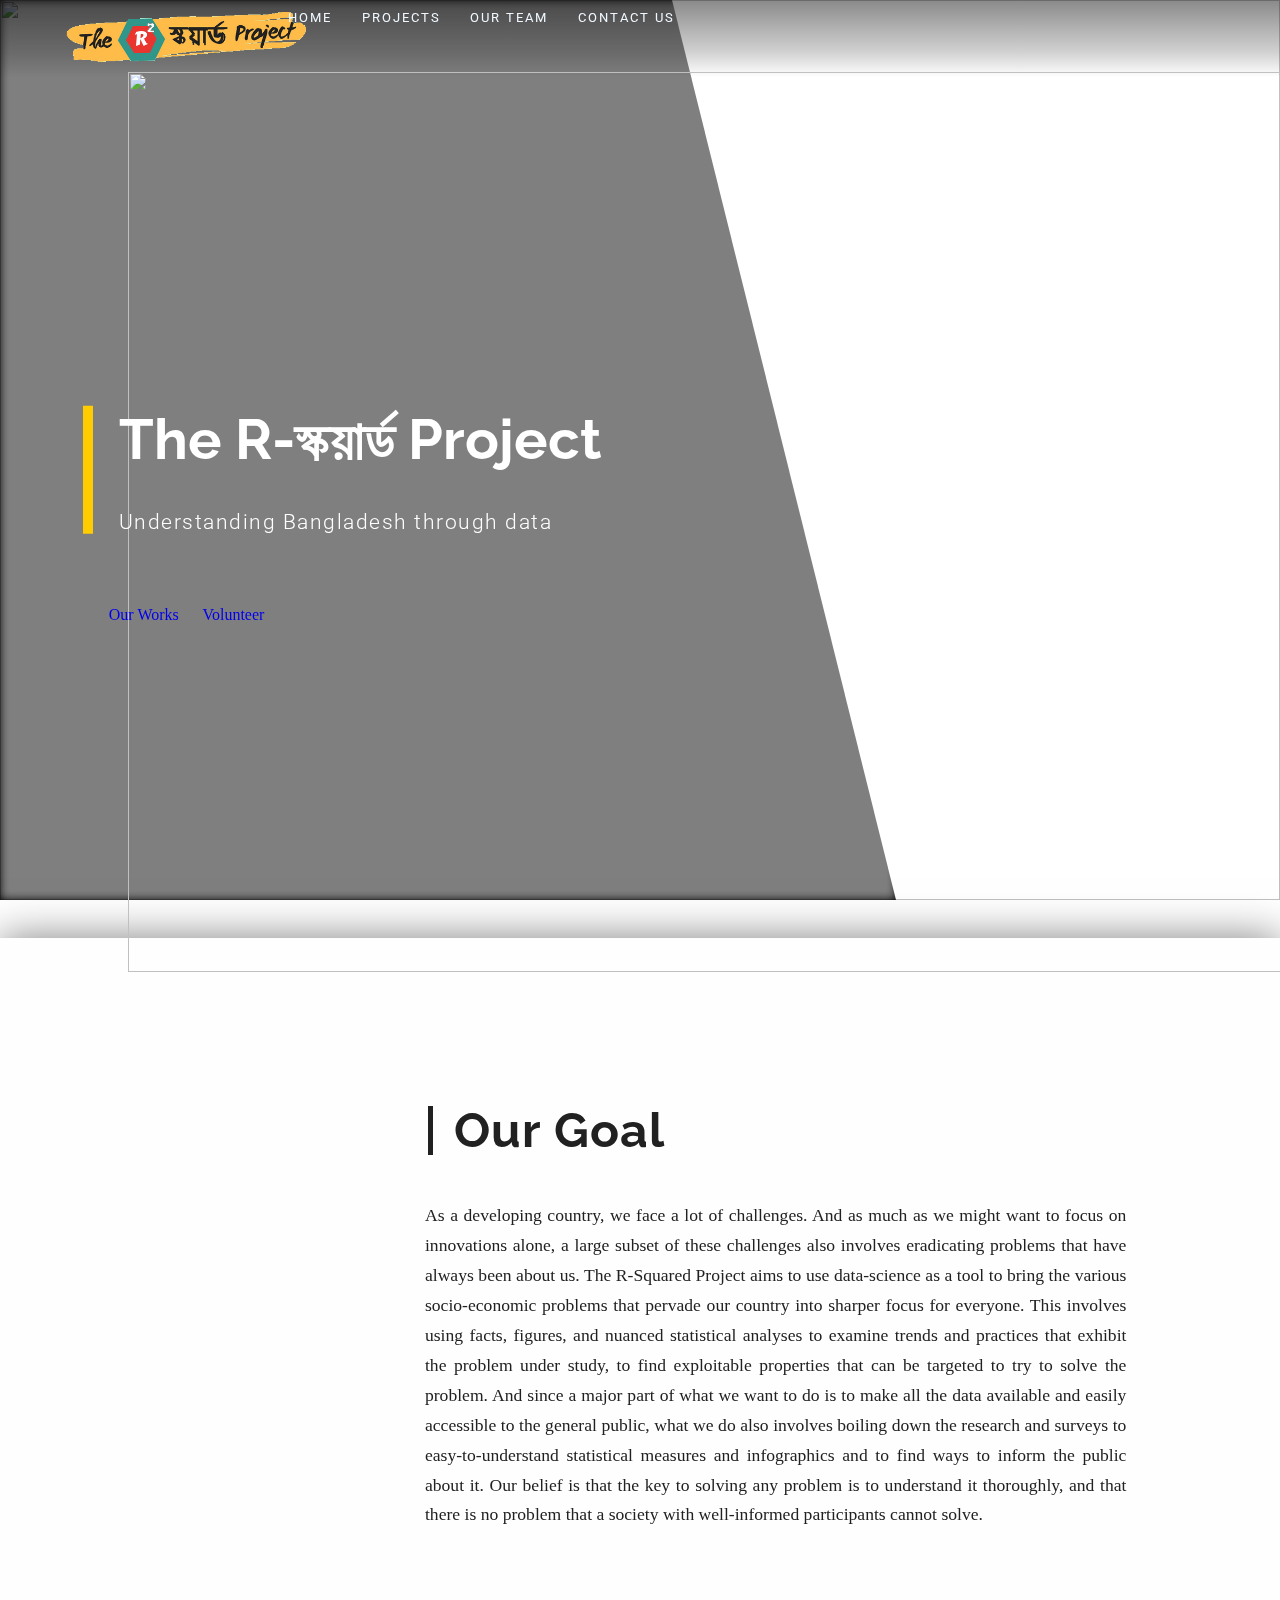
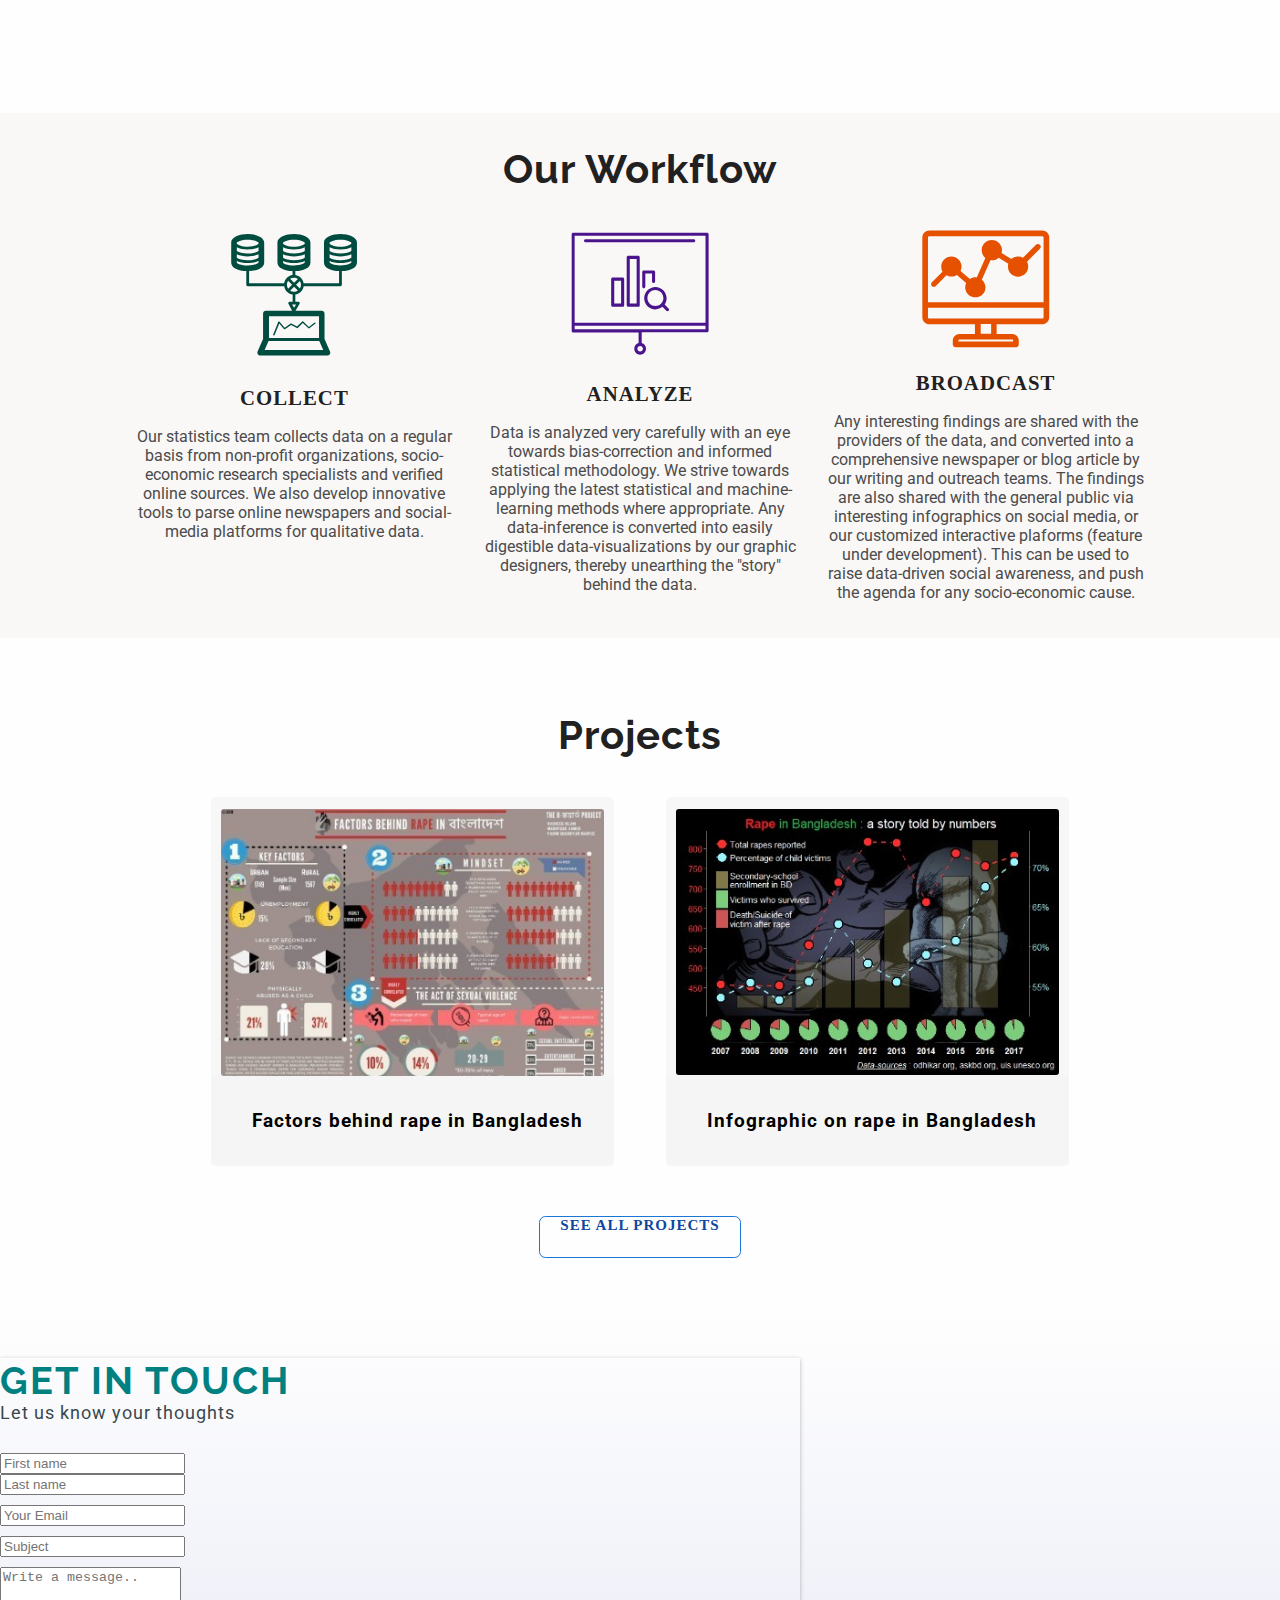
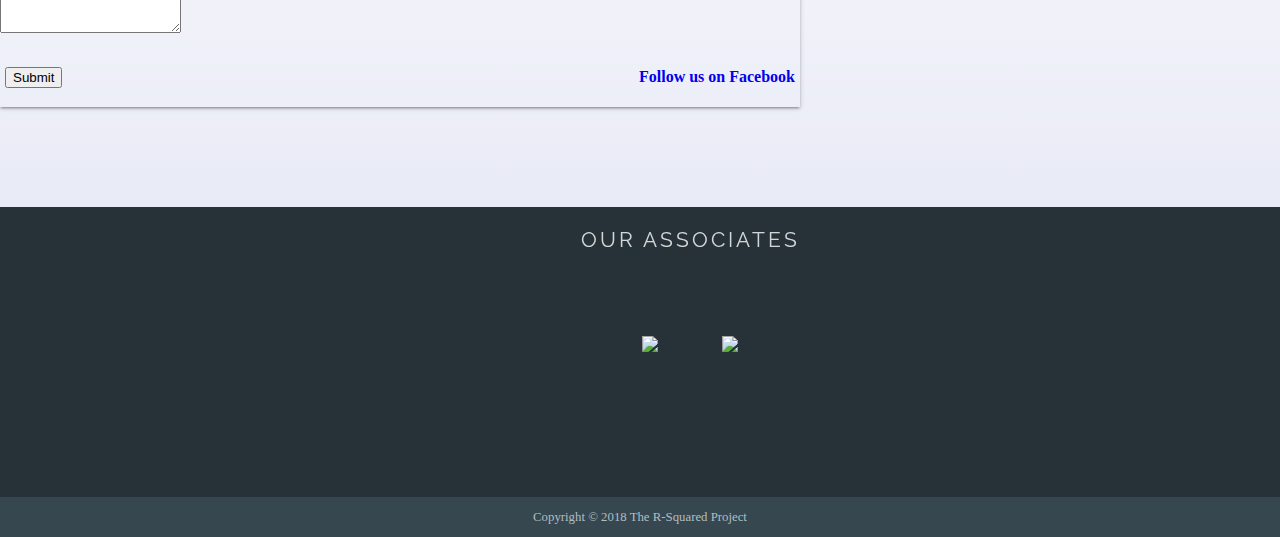
==== commit 7dd7a58b: "mobile view - removed image from 'our goals',   changed flex direction in our workflow, added some m" ====
--- a/front-end-master/index.html
+++ b/front-end-master/index.html
@@ -70,7 +70,10 @@
 
 	<div class="container-fluid about-us-container">
 		<div class="about-us-content">
-			<div class="text-container col-5">
+			<div class="image-container">
+				<img data-src="./images/99c973c1c59dc21aa0fe2f706am7--oil-abstract-woman-portrait-painting-original-oil-painting.jpg" alt="" class="image">
+			</div>
+			<div class="text-container">
 				<div class="headline-container">
 					<h1 class="headline">Our Goal</h1>
 				</div>
@@ -80,9 +83,6 @@
 					</p>
 				</div>
 			</div>
-			<div class="image-container">
-				<img data-src="./images/99c973c1c59dc21aa0fe2f706am7--oil-abstract-woman-portrait-painting-original-oil-painting.jpg" alt="" class="image">
-			</div>
 		</div>
 	</div>
 
@@ -194,14 +194,14 @@
     </form>
     </div>
 
-    <div class="associates-box">
-        <span class="associates-title">OUR ASSOCIATES</span>
-        <div class="associates-logo-quilt">
-            <img src="images/wistem.png" class="associates-logo">
-            <img src="images/bdt-amplogo-v1.png" class="associates-logo">
-        </div>
-    </div>
 	<div class="footer">
+		<div class="associates-box">
+			<span class="associates-title">OUR ASSOCIATES</span>
+			<div class="associates-logo-quilt">
+				<img src="images/wistem.png" class="associates-logo">
+				<img src="images/bdt-amplogo-v1.png" class="associates-logo">
+			</div>
+		</div>
 		<div class="copyright">
 			Copyright © 2018 The R-Squared Project
 		</div>
--- a/front-end-master/common_files/css/nav&foot.css
+++ b/front-end-master/common_files/css/nav&foot.css
@@ -60,8 +60,10 @@
 	position: relative;
 	display: flex;
 	flex-direction: row;
+	background-color: #263238;
 }
 .copyright{
+	margin-top: 2em;
 	align-self: flex-end;
 	position: relative;
 	bottom: 0%;
@@ -92,7 +94,6 @@
 		padding-right: 0;
 	}
 	.nav-links .nav-item{
-		border: 1px solid white;
 		padding: .4em;
 	}
 }
--- a/front-end-master/index.css
+++ b/front-end-master/index.css
@@ -113,16 +113,16 @@
 .about-us-content{
 	position: relative;
 	display: flex;
-	flex-direction: row;
+	flex-direction: row-reverse;
 	align-self: center;
-
+	width: 100%;
 }
 .text-container{
 	position: relative;
 	padding: 1vw;
 	display: flex;
 	flex-direction: column;
-	min-width: 70%;
+    max-width: 70%;
 	min-height: 100%;
 }
 .text-container > .headline-container{
@@ -144,9 +144,6 @@
 	position: relative;
 	padding-left: 2vw;
 	font-size: 3em;
-}
-.text-container .headline::after{
-    display: none;
 }
 .text-container-content{
 	font-size: 1.1em;
@@ -317,6 +314,8 @@
 }
 
 .featured-projects-container .content .project-card .descriptor{
+	width: 100%;
+	background: rgb(245,245,245);
 	margin-top: auto;
 	position: relative;
 	padding: .3em;
@@ -347,7 +346,7 @@
 .contact-box{
 	width: 100vw;
 	position: relative;
-	padding: 80px 0px;
+	padding: 50px 0px 80px 0px;
 	background: linear-gradient(#FEFEFE, #E8EAF6);
 }
 .contact-card-container{
@@ -511,11 +510,15 @@
 	transform: scale(1.05);
 }
 
+
+.footer{
+	display: flex;
+	flex-direction: column;
+}
 .associates-box{
 	min-height: 25vh;
 	height: 25vh;
 	width: 100vw;
-	background-color: #263238;
 	color:white;
 	text-align: center;
 	padding: 20px 50px;
--- a/front-end-master/mobile.css
+++ b/front-end-master/mobile.css
@@ -0,0 +1,229 @@
+.about-us-content{
+    font-size: .5em;
+}
+
+/*
+.land-cover-img{
+    min-height: auto;
+}*/
+.land{
+    height: 50%;
+}
+.about-us-container{
+    padding-left: 2vw;
+    padding-right: 2vw;
+    height: auto;
+}
+.about-us-content{
+    flex-direction: column;
+    margin-top: 6vw;
+}
+.about-us-container .image-container{
+    display: none;
+}
+.text-container > .headline-container{
+	display: flex;
+	margin-bottom: 4vw;
+	flex-direction: column;
+}
+.text-container > .headline-container::before{
+	content: '';
+	position: absolute;
+	background: #212121;
+	width: 50%;
+	height: .4vw;
+	align-self: center;
+	top: 100%;
+}
+.text-container .headline{
+	font-size: 4em;
+}
+.text-container{
+    align-self: center;
+    min-width: 90%;
+}
+.text-container-content{
+	font-size: 1.5em;
+    padding-right: 0;
+}
+
+
+.what-we-do-container{
+    padding-top: 10vw;
+}
+.what-we-do-headline{
+    font-size: 1em;
+}
+.headline{
+    font-size: 1.5em;
+}
+
+
+.what-we-do-content{
+	margin-top: 2vw;
+	display: flex;
+	flex-direction: column;
+	justify-content: center;
+}
+
+
+.what-we-do-content .what-we-do-card{
+    /border: 1px solid black;
+    align-self: center;
+    height: auto;
+    font-size: .7em;
+    display: flex;
+    flex-direction: column;
+	min-width: 100vw;
+	margin: 1em 0em;
+}
+
+.what-we-do-content .card-title{
+    font-size: 2em;
+}
+
+.what-we-do-content .card-img-top{
+    /border: 1px solid black;
+    align-self: center;
+	/height: 20vw;
+	padding: 3vw;
+	padding-bottom: 0;
+	padding-top: 2vw;
+	margin: 0;
+    min-width: 25vw;
+}
+
+.what-we-do-content .card-body{
+    /border: 1px solid black;
+	width: 90%;
+	align-self: center;
+    height: auto;
+    padding-top: 0;
+    font-size: 1em;
+    padding: 1em;
+}
+.what-we-do-content .card-body .card-text{
+	text-align: center;
+}
+
+
+
+
+/****************   featured projects  **************/
+
+.featured-projects-container .content{
+    margin-top: 6vw;
+    flex-direction: column;
+    width: 100%;
+    flex-wrap: wrap;
+    justify-content: center;
+}
+
+.featured-projects-container .content .project-card{
+    margin: 1em;
+    align-self: center;
+    width: 85%;
+}
+
+.featured-projects-container .content .project-card .descriptor{
+    position: absolute;
+    bottom: 0;
+    /padding: .3em;
+    padding-bottom: 0em;
+}
+.featured-projects-container .content .project-card .descriptor .name{
+	padding: 2vw;
+    font-size: 1em;
+    font-family: 'Roboto';
+}
+
+
+
+
+/*****************      form part      **************/
+
+
+.form-container{
+	padding-bottom: 15vw;
+	background: #FEFEFE;
+	display: flex;
+	flex-direction: column;
+    position: relative;
+	width: 100%;
+}
+.wrapper{
+	display: flex;
+	flex-direction: column;
+    justify-content: flex-start;
+	width: 100%;
+	height: 100%;
+	align-self: center;
+}
+.form-content{
+    height: 100%;
+    top: 0;
+	padding: 4vw 4vw 4vw 5vw;
+	flex-grow: 1;
+	height: 100%;
+	font-family: roboto;
+}
+.form-content input{
+	border: .05vw solid #212121;
+	margin-top: 1.5vw;
+	width: 100%;
+	padding: .8vw;
+	background: #F7F7F7;
+}
+.form-container input:focus{
+
+}
+.form-control:focus {
+	background: #FFFFFF;
+      border-color: #454545;
+      box-shadow: inset 0 0px 0px rgba(0, 0, 0, 0.075), 0 0 0px rgba(255, 0, 0, 0.6);
+}
+.form-content input::placeholder{
+	color: #212121;
+}
+.form-headline-container{
+	font-family: lato;
+}
+.form-headline{
+	font-weight: bold;
+}
+.form-headline-sub{
+	font-weight: 500;
+}
+.form-body{
+	margin-top: 1vw;
+}
+.form-name-container{
+	display: flex;
+	justify-content: space-between;
+}
+.form-name-container > input{
+	width: 49%;
+}
+.form-mail-container > input{
+	width: 70%;
+}
+.form-message-container > textarea{
+	padding: .8vw;
+	color: #212121;
+	font-family: roboto;
+	margin-top: 1.5vw;
+	background: #F7F7F7;
+	width: 100%;
+	height: 15vw;
+}
+.form-message-container > textarea::placeholder{
+	color: #212121;
+}
+.form-content .btn{
+	margin-top: 1vw;
+	padding: .9vw 2.6vw .9vw;
+	background: #F7F7F7;
+	color: #424242;
+	font-family: roboto;
+	font-size: 1.1em;
+	transition:
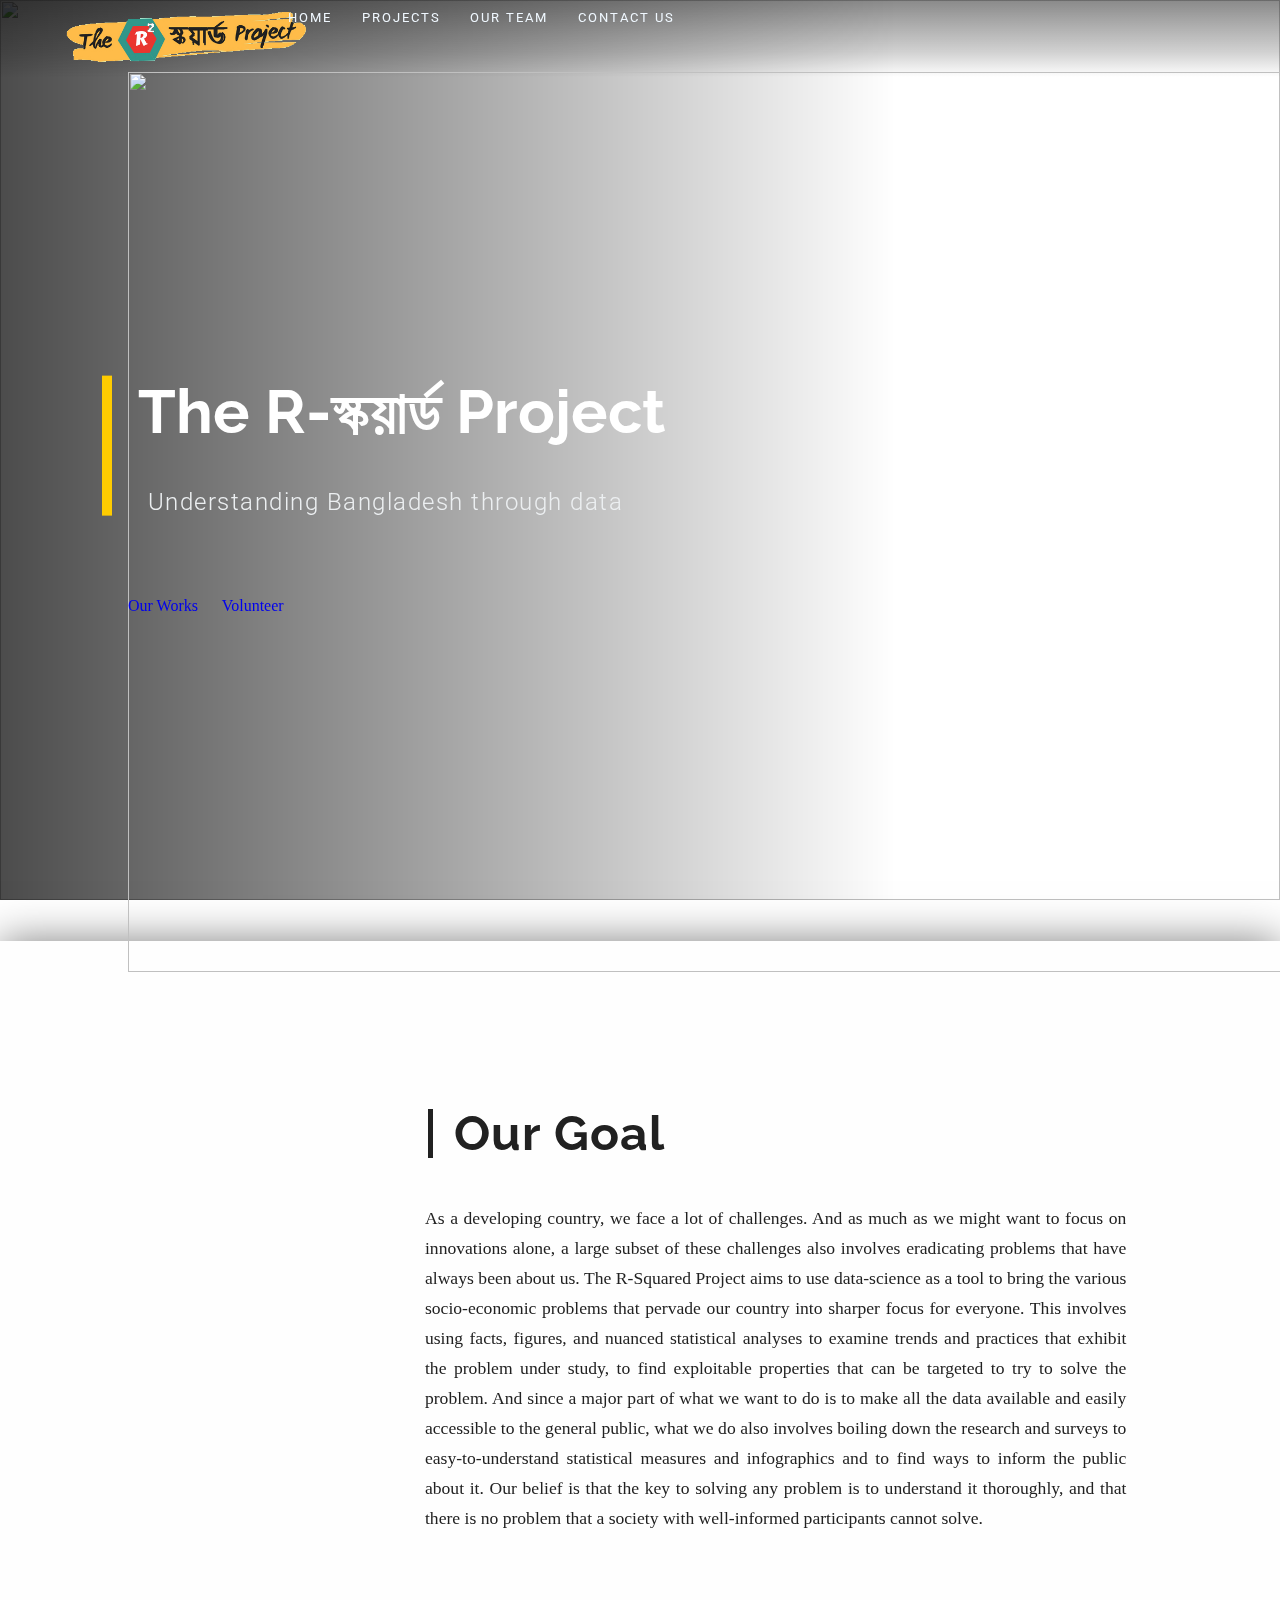
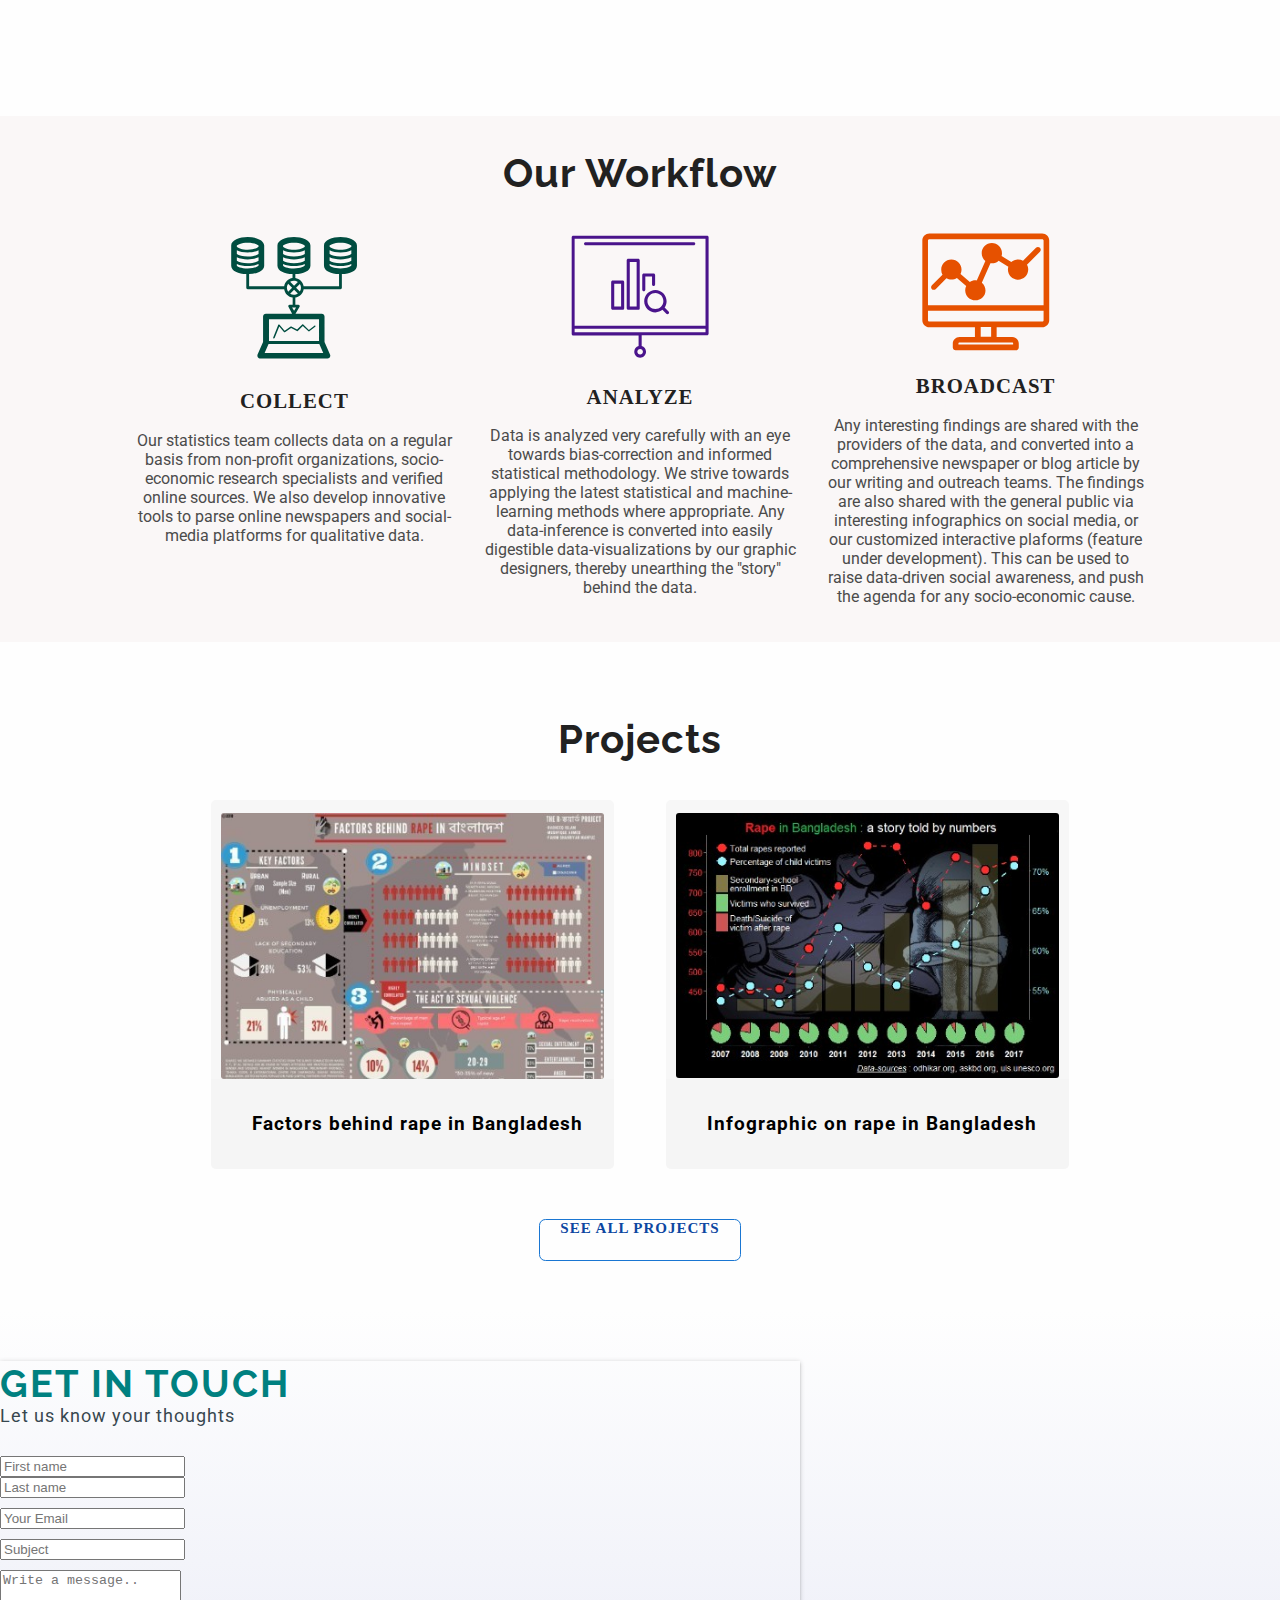
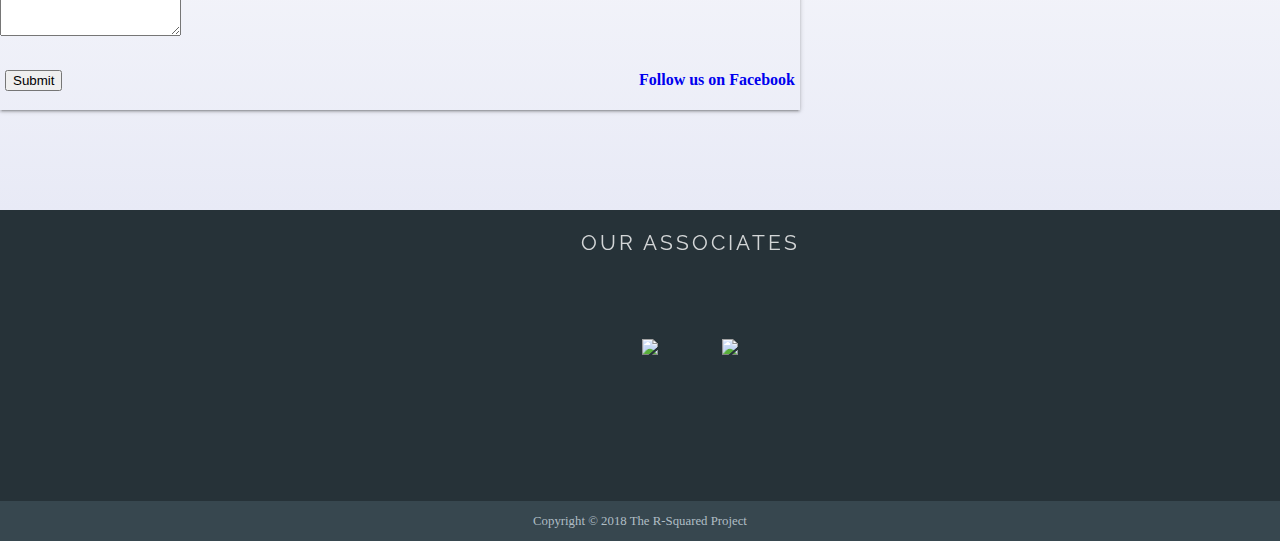
==== commit 62d406c6: "Responsivity" ====
--- a/front-end-master/index.html
+++ b/front-end-master/index.html
@@ -17,7 +17,6 @@
     <link rel="stylesheet" href="./common_files/css/common_styles.css">
 	<link rel="stylesheet" href="./index.css">
     <link href="https://fonts.googleapis.com/css?family=Roboto|Raleway:700" rel="stylesheet">
-    <!-- <link href="https://fonts.googleapis.com/css?family=Pacifico|Patua+One|Roboto|Roboto+Condensed|Lato|Raleway|Montserrat|Roboto:300" rel="stylesheet"> -->
     <link rel="stylesheet" media="screen and (max-device-width: 750px)" href="mobile.css" />
 
 	<!-- jquery -->
@@ -57,7 +56,7 @@
         <div class="title-overlay"></div>
         <div class="headline-text">
             <h1>The R-স্কয়ার্ড Project</h1>
-            <h2>Understanding Bangladesh through data</h2>
+            <h2>Understanding Bangladesh<span> through data</span></h2>
         </div>
         <div class="action-buttons">
             <a href="#projects" class="material-button-white">Our Works</a>
--- a/front-end-master/common_files/css/nav&foot.css
+++ b/front-end-master/common_files/css/nav&foot.css
@@ -86,6 +86,7 @@
 		padding-left: 0;
 		padding-bottom: 2vw;
 		align-self: center;
+		width: 40%;
 	}
 	.nav-links{
 		display: flex;
--- a/front-end-master/index.css
+++ b/front-end-master/index.css
@@ -447,15 +447,16 @@
 	left: 0px;
 	width: 70%;
 	height: 100%;
-	background: rgba(0,0,0,0.5);
+	background: linear-gradient(to right, rgba(0,0,0,0.7), rgba(0,0,0,0));
+	/* background: rgba(0,0,0,0.5);
 	box-shadow:inset 0 0 10px #000000;
-	clip-path: polygon(0 0, 75% 0, 100% 100%, 0 100%);
+	clip-path: polygon(0 0, 75% 0, 100% 100%, 0 100%); */
 }
 .headline-text{
 	position: relative;
-	top: 48%;
+	top: 45%;
 	transform: translateY(-50%);
-	margin-left: 6.5vw;
+	margin-left: 8vw;
 	padding-left: 2vw;
 	border-left: 10px solid #ffcc00;
 	z-index: 99;
@@ -465,21 +466,22 @@
 	font-family: 'Raleway';
 	font-weight: bolder;
 	color: white;
-	font-size: 3.5em;
+	font-size: 3.8em;
 }
 .headline-text h2{
 	font-family: 'Roboto';
 	font-weight: 300;
-	color: white;
-	font-size: 1.3em;
+	color: #ECEFF1;
+	font-size: 1.5em;
 	letter-spacing: 1.5px;
 	margin-top: 10px;
+	margin-left: 10px;
 }
 .action-buttons{
 	position: relative;
-	top: 48%;
+	top: 45%;
 	transform: translateY(-50%);
-	margin-left: 8.5vw;
+	margin-left: 10vw;
 	z-index: 99;
 }
 .action-buttons a{
--- a/front-end-master/mobile.css
+++ b/front-end-master/mobile.css
@@ -55,7 +55,7 @@
     font-size: 1em;
 }
 .headline{
-    font-size: 1.5em;
+    font-size: 9vw;
 }
 
 
@@ -68,7 +68,6 @@
 
 
 .what-we-do-content .what-we-do-card{
-    /border: 1px solid black;
     align-self: center;
     height: auto;
     font-size: .7em;
@@ -83,9 +82,8 @@
 }
 
 .what-we-do-content .card-img-top{
-    /border: 1px solid black;
-    align-self: center;
-	/height: 20vw;
+    align-self: center;
+	height: 20vw;
 	padding: 3vw;
 	padding-bottom: 0;
 	padding-top: 2vw;
@@ -94,7 +92,6 @@
 }
 
 .what-we-do-content .card-body{
-    /border: 1px solid black;
 	width: 90%;
 	align-self: center;
     height: auto;
@@ -128,7 +125,7 @@
 .featured-projects-container .content .project-card .descriptor{
     position: absolute;
     bottom: 0;
-    /padding: .3em;
+    padding: .3em;
     padding-bottom: 0em;
 }
 .featured-projects-container .content .project-card .descriptor .name{
@@ -226,4 +223,55 @@
 	color: #424242;
 	font-family: roboto;
 	font-size: 1.1em;
-	transition:
+}
+
+
+
+/***********shanzid***********/
+.cover-picture{
+	width: auto;
+	left:-40%;
+}
+.title-overlay{
+	width: 100%;
+	background: none;
+	background-color: rgba(0,0,0,0.3);
+}
+.graph-lines{
+	display: none;
+}
+.headline-text{
+	border-left: 0px;
+	width:90%;
+	top:45%;
+	margin: 0px auto;
+	text-align: center;
+}
+.headline-text h1{
+	font-size:13vw;
+}
+.headline-text h2{
+	font-size:5vw;
+	margin: 20px 0px 0px 0px;
+}
+.headline-text h2 span{
+	display: block;
+}
+.action-buttons{
+	top: 40%;
+	width: 100%;
+	text-align: center;
+	margin-left: 0px;
+	margin: 0px;
+}
+.action-buttons a{
+	margin: 0px 10px;
+}
+.contact-card-container{
+	padding-left: 0px;
+	padding-right: 0px;
+
+}
+.nav-links > .index-nav-item{
+	padding:0.4em;
+}